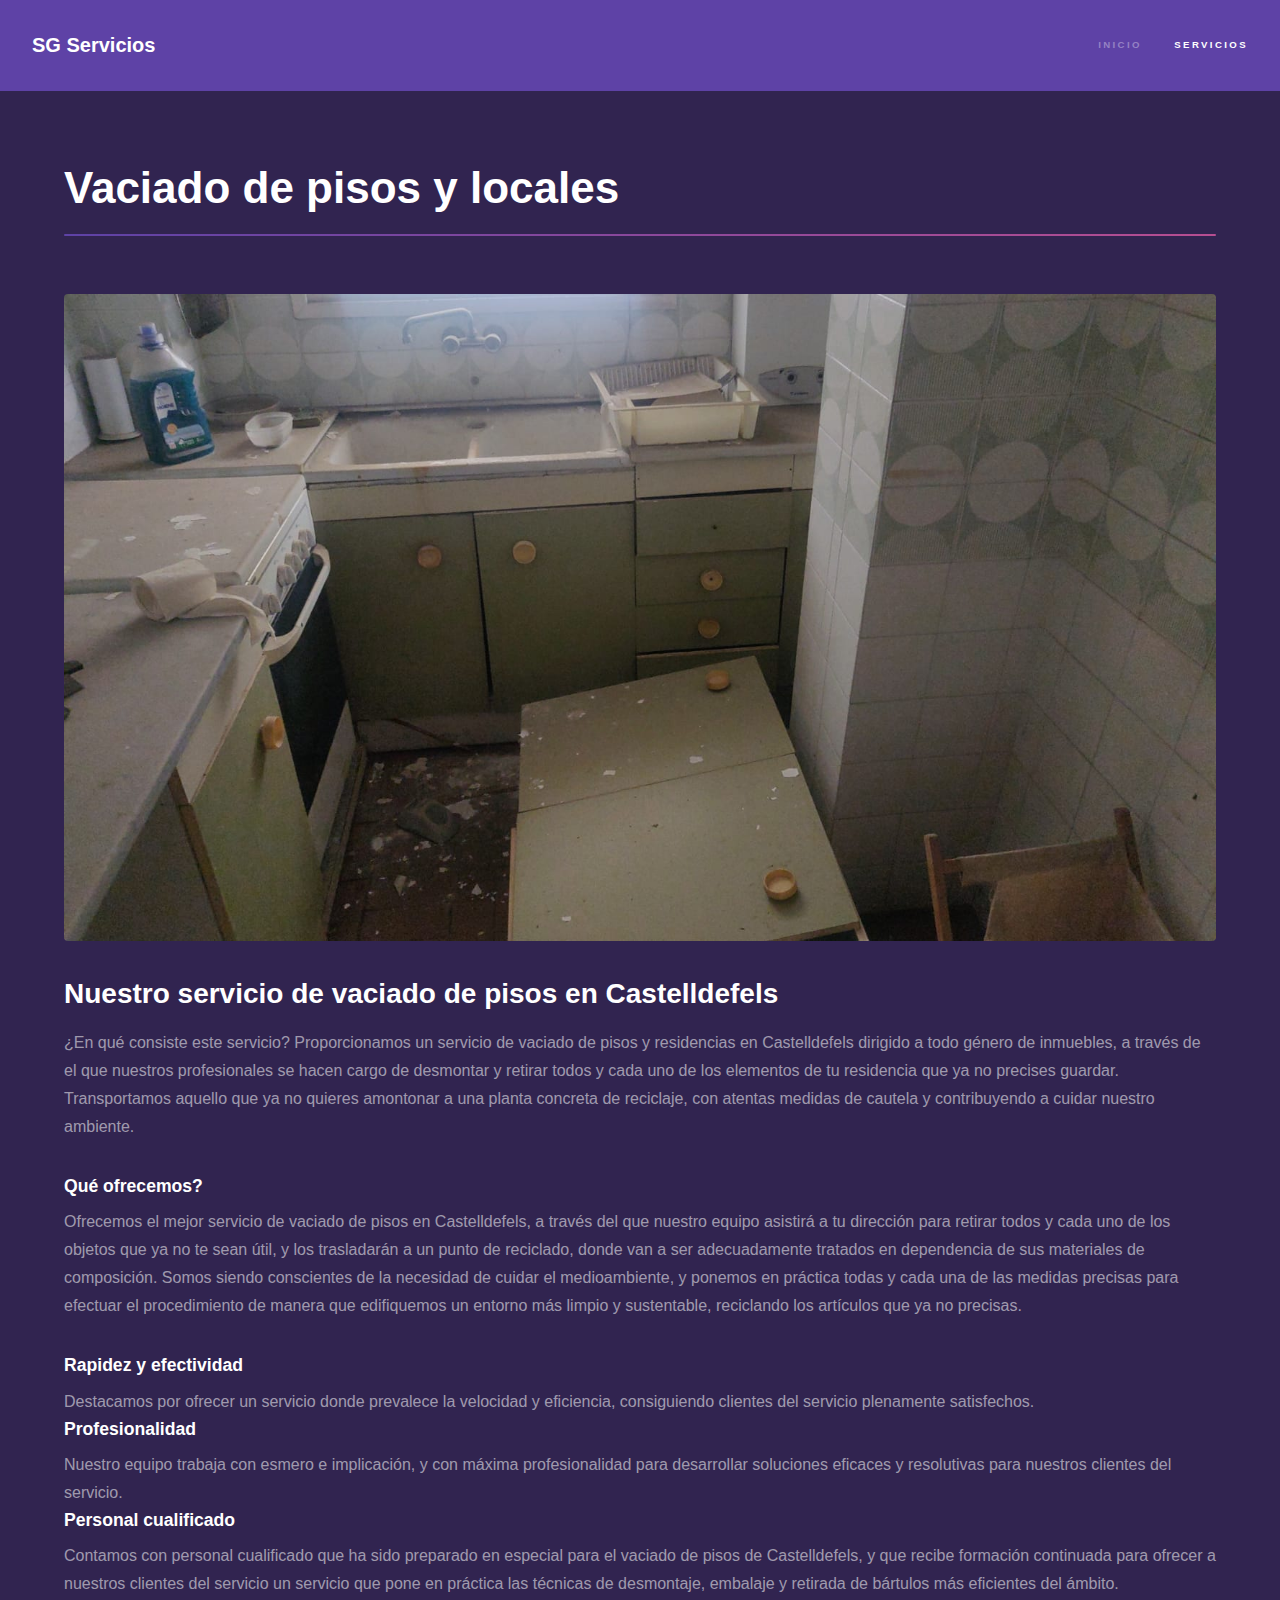
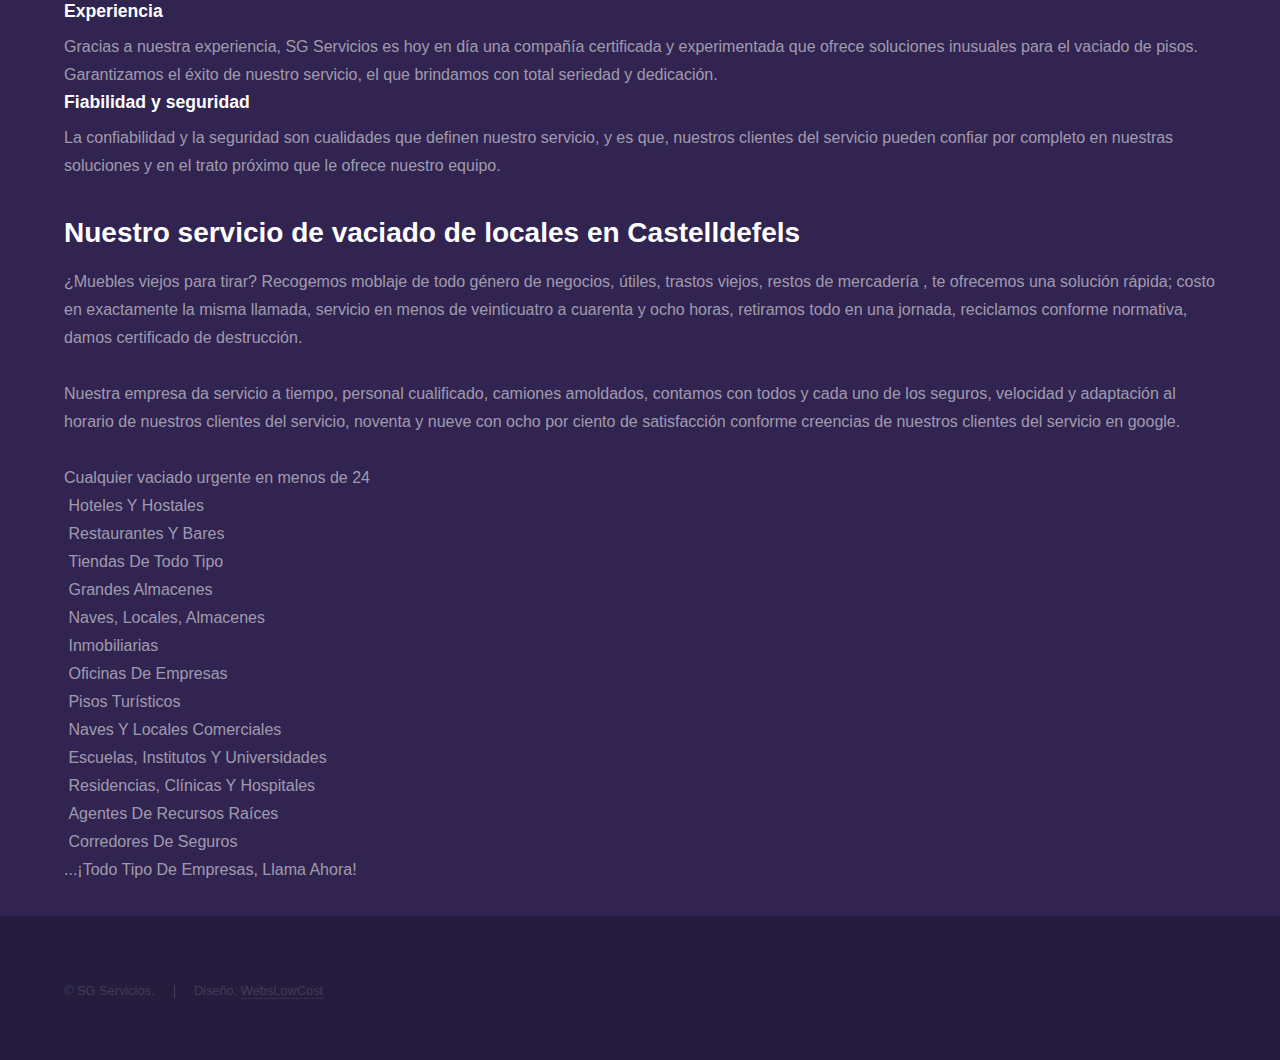
==== generic.html @ effe0a84 "Add files via upload" ====
<!DOCTYPE HTML>
<html>
 <head>
  <title>Empresa de Vaciado de pisos y locales</title>
  <meta charset="utf-8" />
  <meta name="viewport" content="width=device-width, initial-scale=1, user-scalable=no" />
  <link rel="stylesheet" href="assets/css/main.css" />
  <noscript><link rel="stylesheet" href="assets/css/noscript.css" /></noscript>
 </head>
 <body class="is-preload">

  <!-- Header -->
   <header id="header">
    <a href="index.html" class="title">SG Servicios</a>
    <nav>
     <ul>
      <li><a href="index.html">Inicio</a></li>
      <li><a href="generic.html" class="active">Servicios</a></li>
      </ul>
    </nav>
   </header>

  <!-- Wrapper -->
   <div id="wrapper">

    <!-- Main -->
     <section id="main" class="wrapper">
      <div class="inner">
       <h1 class="major">Vaciado de pisos y locales</h1>
       <span class="image fit"><img src="images/pic04.jpg" alt="" /></span>
       <h2 class="major">Nuestro servicio de vaciado de pisos en Castelldefels</h2>
       <p>¿En qué consiste este servicio?
                               Proporcionamos un servicio de vaciado de pisos y residencias en Castelldefels dirigido a todo género de inmuebles, a través de el que nuestros profesionales se hacen cargo de desmontar y retirar todos y cada uno de los elementos de tu residencia que ya no precises guardar.
                               Transportamos aquello que ya no quieres amontonar a una planta concreta de reciclaje, con atentas medidas de cautela y contribuyendo a cuidar nuestro ambiente.</p>
                            <h3 class="major">Qué ofrecemos?</h3>
                            <p>Ofrecemos el mejor servicio de vaciado de pisos en Castelldefels, a través del que nuestro equipo asistirá a tu dirección para retirar todos y cada uno de los objetos que ya no te sean útil, y los trasladarán a un punto de reciclado, donde van a ser adecuadamente tratados en dependencia de sus materiales de composición.
                               Somos siendo conscientes de la necesidad de cuidar el medioambiente, y ponemos en práctica todas y cada una de las medidas precisas para efectuar el procedimiento de manera que edifiquemos un entorno más limpio y sustentable, reciclando los artículos que ya no precisas.</p>
       <h3 class="major">Rapidez y efectividad</h3>
                               Destacamos por ofrecer un servicio donde prevalece la velocidad y eficiencia, consiguiendo clientes del servicio plenamente satisfechos.
                            <h3 class="major">Profesionalidad</h3>
                               Nuestro equipo trabaja con esmero e implicación, y con máxima profesionalidad para desarrollar soluciones eficaces y resolutivas para nuestros clientes del servicio.
                            <h3 class="major">Personal cualificado</h3>
                               Contamos con personal cualificado que ha sido preparado en especial para el vaciado de pisos de Castelldefels, y que recibe formación continuada para ofrecer a nuestros clientes del servicio un servicio que pone en práctica las técnicas de desmontaje, embalaje y retirada de bártulos más eficientes del ámbito.
                            <h3 class="major">Experiencia</h3>
                               Gracias a nuestra experiencia, SG Servicios es hoy en día una compañía certificada y experimentada que ofrece soluciones inusuales para el vaciado de pisos. Garantizamos el éxito de nuestro servicio, el que brindamos con total seriedad y dedicación.
                            <h3 class="major">Fiabilidad y seguridad</h3>
                               La confiabilidad y la seguridad son cualidades que definen nuestro servicio, y es que, nuestros clientes del servicio pueden confiar por completo en nuestras soluciones y en el trato próximo que le ofrece nuestro equipo.</p>
          <h2 class="major">Nuestro servicio de vaciado de locales en Castelldefels</h2>
       <div><span sans="" style="color: 0#41484d\&quot;; font-family: 0Open;"><span 18px="">¿Muebles viejos para tirar? Recogemos moblaje de todo género de negocios, útiles, trastos viejos, restos de mercadería , te ofrecemos una solución rápida; costo en exactamente la misma llamada, servicio en menos de veinticuatro a cuarenta y ocho horas, retiramos todo en una jornada, reciclamos conforme normativa, damos certificado de destrucción.</span></span></div>
<div><span sans="" style="color: 0#41484d\&quot;; font-family: 0Open;"><span 18px=""> </span></span></div>
<div><span sans="" style="color: 0#41484d\&quot;; font-family: 0Open;"><span 18px="">Nuestra empresa da servicio a tiempo, personal cualificado, camiones amoldados, contamos con todos y cada uno de los seguros, velocidad y adaptación al horario de nuestros clientes del servicio, noventa y nueve con ocho por ciento de satisfacción conforme creencias de nuestros clientes del servicio en google.</span></span></div>
<div><span sans="" style="color: 0#41484d\&quot;; font-family: 0Open;"><span 18px=""> </span></span></div>
<div><span sans="" style="color: 0#41484d\&quot;; font-family: 0Open;"><span 18px="">Cualquier vaciado urgente en menos de 24</span></span></div>
<div><span sans="" style="color: 0#41484d\&quot;; font-family: 0Open;"><span 18px=""> Hoteles Y Hostales</span></span></div>
<div><span sans="" style="color: 0#41484d\&quot;; font-family: 0Open;"><span 18px=""> Restaurantes Y Bares</span></span></div>
<div><span sans="" style="color: 0#41484d\&quot;; font-family: 0Open;"><span 18px=""> Tiendas De Todo Tipo</span></span></div>
<div><span sans="" style="color: 0#41484d\&quot;; font-family: 0Open;"><span 18px=""> Grandes Almacenes</span></span></div>
<div><span sans="" style="color: 0#41484d\&quot;; font-family: 0Open;"><span 18px=""> Naves, Locales, Almacenes</span></span></div>
<div><span sans="" style="color: 0#41484d\&quot;; font-family: 0Open;"><span 18px=""> Inmobiliarias</span></span></div>
<div><span sans="" style="color: 0#41484d\&quot;; font-family: 0Open;"><span 18px=""> Oficinas De Empresas</span></span></div>
<div><span sans="" style="color: 0#41484d\&quot;; font-family: 0Open;"><span 18px=""> Pisos Turísticos</span></span></div>
<div><span sans="" style="color: 0#41484d\&quot;; font-family: 0Open;"><span 18px=""> Naves Y Locales Comerciales</span></span></div>
<div><span sans="" style="color: 0#41484d\&quot;; font-family: 0Open;"><span 18px=""> Escuelas, Institutos Y Universidades</span></span></div>
<div><span sans="" style="color: 0#41484d\&quot;; font-family: 0Open;"><span 18px=""> Residencias, Clínicas Y Hospitales</span></span></div>
<div><span sans="" style="color: 0#41484d\&quot;; font-family: 0Open;"><span 18px=""> Agentes De Recursos Raíces</span></span></div>
<div><span sans="" style="color: 0#41484d\&quot;; font-family: 0Open;"><span 18px=""> Corredores De Seguros</span></span></div>
<div><span sans="" style="color: 0#41484d\&quot;; font-family: 0Open;"><span 18px="">...¡Todo Tipo De Empresas, Llama Ahora!</span></span></div>
      </div>
     </section>

   </div>

  <!-- Footer -->
   <footer id="footer" class="wrapper alt">
    <div class="inner">
     <ul class="menu">
      <li>&copy; SG Servicios.</li><li>Diseño: <a href="https://www.webslowcost.pro">WebsLowCost</a></li>
     </ul>
    </div>
   </footer>

  <!-- Scripts -->
   <script src="assets/js/jquery.min.js"></script>
   <script src="assets/js/jquery.scrollex.min.js"></script>
   <script src="assets/js/jquery.scrolly.min.js"></script>
   <script src="assets/js/browser.min.js"></script>
   <script src="assets/js/breakpoints.min.js"></script>
   <script src="assets/js/util.js"></script>
   <script src="assets/js/main.js"></script>

 </body>
</html>
---- assets/css/main.css ----
@import url(fontawesome-all.min.css);

/*
	Hyperspace by HTML5 UP
	html5up.net | @ajlkn
	Free for personal and commercial use under the CCA 3.0 license (html5up.net/license)
*/

html, body, div, span, applet, object,
iframe, h1, h2, h3, h4, h5, h6, p, blockquote,
pre, a, abbr, acronym, address, big, cite,
code, del, dfn, em, img, ins, kbd, q, s, samp,
small, strike, strong, sub, sup, tt, var, b,
u, i, center, dl, dt, dd, ol, ul, li, fieldset,
form, label, legend, table, caption, tbody,
tfoot, thead, tr, th, td, article, aside,
canvas, details, embed, figure, figcaption,
footer, header, hgroup, menu, nav, output, ruby,
section, summary, time, mark, audio, video {
	margin: 0;
	padding: 0;
	border: 0;
	font-size: 100%;
	font: inherit;
	vertical-align: baseline;}

article, aside, details, figcaption, figure,
footer, header, hgroup, menu, nav, section {
	display: block;}

body {
	line-height: 1;
}

ol, ul {
	list-style: none;
}

blockquote, q {
	quotes: none;
}

	blockquote:before, blockquote:after, q:before, q:after {
		content: '';
		content: none;
	}

table {
	border-collapse: collapse;
	border-spacing: 0;
}

body {
	-webkit-text-size-adjust: none;
}

mark {
	background-color: transparent;
	color: inherit;
}

input::-moz-focus-inner {
	border: 0;
	padding: 0;
}

input, select, textarea {
	-moz-appearance: none;
	-webkit-appearance: none;
	-ms-appearance: none;
	appearance: none;
}

/* Basic */

	@-ms-viewport {
		width: device-width;
	}

	body {
		-ms-overflow-style: scrollbar;
	}

	@media screen and (max-width: 480px) {

		html, body {
			min-width: 320px;
		}

	}

	html {
		box-sizing: border-box;
	}

	*, *:before, *:after {
		box-sizing: inherit;
	}

	body {
		background: #312450;
	}

		body.is-preload *, body.is-preload *:before, body.is-preload *:after {
			-moz-animation: none !important;
			-webkit-animation: none !important;
			-ms-animation: none !important;
			animation: none !important;
			-moz-transition: none !important;
			-webkit-transition: none !important;
			-ms-transition: none !important;
			transition: none !important;
		}

/* Type */

	body, input, select, textarea {
		color: rgba(255, 255, 255, 0.55);
		font-family: Arial, Helvetica, sans-serif;
		font-size: 16.5pt;
		font-weight: normal;
		line-height: 1.75;
	}

		@media screen and (max-width: 1680px) {

			body, input, select, textarea {
				font-size: 13pt;
			}

		}

		@media screen and (max-width: 1280px) {

			body, input, select, textarea {
				font-size: 12pt;
			}

		}

		@media screen and (max-width: 360px) {

			body, input, select, textarea {
				font-size: 11pt;
			}

		}

	a {
		-moz-transition: color 0.2s ease, border-bottom-color 0.2s ease;
		-webkit-transition: color 0.2s ease, border-bottom-color 0.2s ease;
		-ms-transition: color 0.2s ease, border-bottom-color 0.2s ease;
		transition: color 0.2s ease, border-bottom-color 0.2s ease;
		border-bottom: dotted 1px rgba(255, 255, 255, 0.35);
		color: inherit;
		text-decoration: none;
	}

		a:hover {
			border-bottom-color: transparent;
			color: #ffffff;
		}

	strong, b {
		color: #ffffff;
		font-weight: bold;
	}

	em, i {
		font-style: italic;
	}

	p {
		margin: 0 0 2em 0;
	}

	h1, h2, h3, h4, h5, h6 {
		color: #ffffff;
		font-weight: bold;
		line-height: 1.5;
		margin: 0 0 0.5em 0;
	}

		h1 a, h2 a, h3 a, h4 a, h5 a, h6 a {
			color: inherit;
			text-decoration: none;
		}

	h1 {
		font-size: 2.75em;
	}

		h1.major {
			margin: 0 0 1.3em 0;
			position: relative;
			padding-bottom: 0.35em;
		}

			h1.major:after {
				background-image: -moz-linear-gradient(to right, #5e42a6, #b74e91);
				background-image: -webkit-linear-gradient(to right, #5e42a6, #b74e91);
				background-image: -ms-linear-gradient(to right, #5e42a6, #b74e91);
				background-image: linear-gradient(to right, #5e42a6, #b74e91);
				-moz-transition: max-width 0.2s ease;
				-webkit-transition: max-width 0.2s ease;
				-ms-transition: max-width 0.2s ease;
				transition: max-width 0.2s ease;
				border-radius: 0.2em;
				bottom: 0;
				content: '';
				height: 0.05em;
				position: absolute;
				right: 0;
				width: 100%;
			}

	h2 {
		font-size: 1.75em;
	}

	h3 {
		font-size: 1.1em;
	}

	h4 {
		font-size: 1em;
	}

	h5 {
		font-size: 0.8em;
	}

	h6 {
		font-size: 0.6em;
	}

	@media screen and (max-width: 736px) {

		h1 {
			font-size: 2em;
		}

		h2 {
			font-size: 1.25em;
		}

		h3 {
			font-size: 1em;
		}

		h4 {
			font-size: 0.8em;
		}

		h5 {
			font-size: 0.6em;
		}

		h6 {
			font-size: 0.6em;
		}

	}

	sub {
		font-size: 0.8em;
		position: relative;
		top: 0.5em;
	}

	sup {
		font-size: 0.8em;
		position: relative;
		top: -0.5em;
	}

	blockquote {
		border-left: solid 4px rgba(255, 255, 255, 0.15);
		font-style: italic;
		margin: 0 0 2em 0;
		padding: 0.5em 0 0.5em 2em;
	}

	code {
		background: rgba(255, 255, 255, 0.05);
		border-radius: 0.25em;
		border: solid 1px rgba(255, 255, 255, 0.15);
		font-family: "Courier New", monospace;
		font-size: 0.9em;
		margin: 0 0.25em;
		padding: 0.25em 0.65em;
	}

	pre {
		-webkit-overflow-scrolling: touch;
		font-family: "Courier New", monospace;
		font-size: 0.9em;
		margin: 0 0 2em 0;
	}

		pre code {
			display: block;
			line-height: 1.75em;
			padding: 1em 1.5em;
			overflow-x: auto;
		}

	hr {
		border: 0;
		border-bottom: solid 1px rgba(255, 255, 255, 0.15);
		margin: 2em 0;
	}

		hr.major {
			margin: 3em 0;
		}

	.align-left {
		text-align: left;
	}

	.align-center {
		text-align: center;
	}

	.align-right {
		text-align: right;
	}

/* Row */

	.row {
		display: flex;
		flex-wrap: wrap;
		box-sizing: border-box;
		align-items: stretch;
	}

		.row > * {
			box-sizing: border-box;
		}

		.row.gtr-uniform > * > :last-child {
			margin-bottom: 0;
		}

		.row.aln-left {
			justify-content: flex-start;
		}

		.row.aln-center {
			justify-content: center;
		}

		.row.aln-right {
			justify-content: flex-end;
		}

		.row.aln-top {
			align-items: flex-start;
		}

		.row.aln-middle {
			align-items: center;
		}

		.row.aln-bottom {
			align-items: flex-end;
		}

		.row > .imp {
			order: -1;
		}

		.row > .col-1 {
			width: 8.33333%;
		}

		.row > .off-1 {
			margin-left: 8.33333%;
		}

		.row > .col-2 {
			width: 16.66667%;
		}

		.row > .off-2 {
			margin-left: 16.66667%;
		}

		.row > .col-3 {
			width: 25%;
		}

		.row > .off-3 {
			margin-left: 25%;
		}

		.row > .col-4 {
			width: 33.33333%;
		}

		.row > .off-4 {
			margin-left: 33.33333%;
		}

		.row > .col-5 {
			width: 41.66667%;
		}

		.row > .off-5 {
			margin-left: 41.66667%;
		}

		.row > .col-6 {
			width: 50%;
		}

		.row > .off-6 {
			margin-left: 50%;
		}

		.row > .col-7 {
			width: 58.33333%;
		}

		.row > .off-7 {
			margin-left: 58.33333%;
		}

		.row > .col-8 {
			width: 66.66667%;
		}

		.row > .off-8 {
			margin-left: 66.66667%;
		}

		.row > .col-9 {
			width: 75%;
		}

		.row > .off-9 {
			margin-left: 75%;
		}

		.row > .col-10 {
			width: 83.33333%;
		}

		.row > .off-10 {
			margin-left: 83.33333%;
		}

		.row > .col-11 {
			width: 91.66667%;
		}

		.row > .off-11 {
			margin-left: 91.66667%;
		}

		.row > .col-12 {
			width: 100%;
		}

		.row > .off-12 {
			margin-left: 100%;
		}

		.row.gtr-0 {
			margin-top: 0;
			margin-left: 0em;
		}

			.row.gtr-0 > * {
				padding: 0 0 0 0em;
			}

			.row.gtr-0.gtr-uniform {
				margin-top: 0em;
			}

				.row.gtr-0.gtr-uniform > * {
					padding-top: 0em;
				}

		.row.gtr-25 {
			margin-top: 0;
			margin-left: -0.375em;
		}

			.row.gtr-25 > * {
				padding: 0 0 0 0.375em;
			}

			.row.gtr-25.gtr-uniform {
				margin-top: -0.375em;
			}

				.row.gtr-25.gtr-uniform > * {
					padding-top: 0.375em;
				}

		.row.gtr-50 {
			margin-top: 0;
			margin-left: -0.75em;
		}

			.row.gtr-50 > * {
				padding: 0 0 0 0.75em;
			}

			.row.gtr-50.gtr-uniform {
				margin-top: -0.75em;
			}

				.row.gtr-50.gtr-uniform > * {
					padding-top: 0.75em;
				}

		.row {
			margin-top: 0;
			margin-left: -1.5em;
		}

			.row > * {
				padding: 0 0 0 1.5em;
			}

			.row.gtr-uniform {
				margin-top: -1.5em;
			}

				.row.gtr-uniform > * {
					padding-top: 1.5em;
				}

		.row.gtr-150 {
			margin-top: 0;
			margin-left: -2.25em;
		}

			.row.gtr-150 > * {
				padding: 0 0 0 2.25em;
			}

			.row.gtr-150.gtr-uniform {
				margin-top: -2.25em;
			}

				.row.gtr-150.gtr-uniform > * {
					padding-top: 2.25em;
				}

		.row.gtr-200 {
			margin-top: 0;
			margin-left: -3em;
		}

			.row.gtr-200 > * {
				padding: 0 0 0 3em;
			}

			.row.gtr-200.gtr-uniform {
				margin-top: -3em;
			}

				.row.gtr-200.gtr-uniform > * {
					padding-top: 3em;
				}

		@media screen and (max-width: 1680px) {

			.row {
				display: flex;
				flex-wrap: wrap;
				box-sizing: border-box;
				align-items: stretch;
			}

				.row > * {
					box-sizing: border-box;
				}

				.row.gtr-uniform > * > :last-child {
					margin-bottom: 0;
				}

				.row.aln-left {
					justify-content: flex-start;
				}

				.row.aln-center {
					justify-content: center;
				}

				.row.aln-right {
					justify-content: flex-end;
				}

				.row.aln-top {
					align-items: flex-start;
				}

				.row.aln-middle {
					align-items: center;
				}

				.row.aln-bottom {
					align-items: flex-end;
				}

				.row > .imp-xlarge {
					order: -1;
				}

				.row > .col-1-xlarge {
					width: 8.33333%;
				}

				.row > .off-1-xlarge {
					margin-left: 8.33333%;
				}

				.row > .col-2-xlarge {
					width: 16.66667%;
				}

				.row > .off-2-xlarge {
					margin-left: 16.66667%;
				}

				.row > .col-3-xlarge {
					width: 25%;
				}

				.row > .off-3-xlarge {
					margin-left: 25%;
				}

				.row > .col-4-xlarge {
					width: 33.33333%;
				}

				.row > .off-4-xlarge {
					margin-left: 33.33333%;
				}

				.row > .col-5-xlarge {
					width: 41.66667%;
				}

				.row > .off-5-xlarge {
					margin-left: 41.66667%;
				}

				.row > .col-6-xlarge {
					width: 50%;
				}

				.row > .off-6-xlarge {
					margin-left: 50%;
				}

				.row > .col-7-xlarge {
					width: 58.33333%;
				}

				.row > .off-7-xlarge {
					margin-left: 58.33333%;
				}

				.row > .col-8-xlarge {
					width: 66.66667%;
				}

				.row > .off-8-xlarge {
					margin-left: 66.66667%;
				}

				.row > .col-9-xlarge {
					width: 75%;
				}

				.row > .off-9-xlarge {
					margin-left: 75%;
				}

				.row > .col-10-xlarge {
					width: 83.33333%;
				}

				.row > .off-10-xlarge {
					margin-left: 83.33333%;
				}

				.row > .col-11-xlarge {
					width: 91.66667%;
				}

				.row > .off-11-xlarge {
					margin-left: 91.66667%;
				}

				.row > .col-12-xlarge {
					width: 100%;
				}

				.row > .off-12-xlarge {
					margin-left: 100%;
				}

				.row.gtr-0 {
					margin-top: 0;
					margin-left: 0em;
				}

					.row.gtr-0 > * {
						padding: 0 0 0 0em;
					}

					.row.gtr-0.gtr-uniform {
						margin-top: 0em;
					}

						.row.gtr-0.gtr-uniform > * {
							padding-top: 0em;
						}

				.row.gtr-25 {
					margin-top: 0;
					margin-left: -0.375em;
				}

					.row.gtr-25 > * {
						padding: 0 0 0 0.375em;
					}

					.row.gtr-25.gtr-uniform {
						margin-top: -0.375em;
					}

						.row.gtr-25.gtr-uniform > * {
							padding-top: 0.375em;
						}

				.row.gtr-50 {
					margin-top: 0;
					margin-left: -0.75em;
				}

					.row.gtr-50 > * {
						padding: 0 0 0 0.75em;
					}

					.row.gtr-50.gtr-uniform {
						margin-top: -0.75em;
					}

						.row.gtr-50.gtr-uniform > * {
							padding-top: 0.75em;
						}

				.row {
					margin-top: 0;
					margin-left: -1.5em;
				}

					.row > * {
						padding: 0 0 0 1.5em;
					}

					.row.gtr-uniform {
						margin-top: -1.5em;
					}

						.row.gtr-uniform > * {
							padding-top: 1.5em;
						}

				.row.gtr-150 {
					margin-top: 0;
					margin-left: -2.25em;
				}

					.row.gtr-150 > * {
						padding: 0 0 0 2.25em;
					}

					.row.gtr-150.gtr-uniform {
						margin-top: -2.25em;
					}

						.row.gtr-150.gtr-uniform > * {
							padding-top: 2.25em;
						}

				.row.gtr-200 {
					margin-top: 0;
					margin-left: -3em;
				}

					.row.gtr-200 > * {
						padding: 0 0 0 3em;
					}

					.row.gtr-200.gtr-uniform {
						margin-top: -3em;
					}

						.row.gtr-200.gtr-uniform > * {
							padding-top: 3em;
						}

		}

		@media screen and (max-width: 1280px) {

			.row {
				display: flex;
				flex-wrap: wrap;
				box-sizing: border-box;
				align-items: stretch;
			}

				.row > * {
					box-sizing: border-box;
				}

				.row.gtr-uniform > * > :last-child {
					margin-bottom: 0;
				}

				.row.aln-left {
					justify-content: flex-start;
				}

				.row.aln-center {
					justify-content: center;
				}

				.row.aln-right {
					justify-content: flex-end;
				}

				.row.aln-top {
					align-items: flex-start;
				}

				.row.aln-middle {
					align-items: center;
				}

				.row.aln-bottom {
					align-items: flex-end;
				}

				.row > .imp-large {
					order: -1;
				}

				.row > .col-1-large {
					width: 8.33333%;
				}

				.row > .off-1-large {
					margin-left: 8.33333%;
				}

				.row > .col-2-large {
					width: 16.66667%;
				}

				.row > .off-2-large {
					margin-left: 16.66667%;
				}

				.row > .col-3-large {
					width: 25%;
				}

				.row > .off-3-large {
					margin-left: 25%;
				}

				.row > .col-4-large {
					width: 33.33333%;
				}

				.row > .off-4-large {
					margin-left: 33.33333%;
				}

				.row > .col-5-large {
					width: 41.66667%;
				}

				.row > .off-5-large {
					margin-left: 41.66667%;
				}

				.row > .col-6-large {
					width: 50%;
				}

				.row > .off-6-large {
					margin-left: 50%;
				}

				.row > .col-7-large {
					width: 58.33333%;
				}

				.row > .off-7-large {
					margin-left: 58.33333%;
				}

				.row > .col-8-large {
					width: 66.66667%;
				}

				.row > .off-8-large {
					margin-left: 66.66667%;
				}

				.row > .col-9-large {
					width: 75%;
				}

				.row > .off-9-large {
					margin-left: 75%;
				}

				.row > .col-10-large {
					width: 83.33333%;
				}

				.row > .off-10-large {
					margin-left: 83.33333%;
				}

				.row > .col-11-large {
					width: 91.66667%;
				}

				.row > .off-11-large {
					margin-left: 91.66667%;
				}

				.row > .col-12-large {
					width: 100%;
				}

				.row > .off-12-large {
					margin-left: 100%;
				}

				.row.gtr-0 {
					margin-top: 0;
					margin-left: 0em;
				}

					.row.gtr-0 > * {
						padding: 0 0 0 0em;
					}

					.row.gtr-0.gtr-uniform {
						margin-top: 0em;
					}

						.row.gtr-0.gtr-uniform > * {
							padding-top: 0em;
						}

				.row.gtr-25 {
					margin-top: 0;
					margin-left: -0.375em;
				}

					.row.gtr-25 > * {
						padding: 0 0 0 0.375em;
					}

					.row.gtr-25.gtr-uniform {
						margin-top: -0.375em;
					}

						.row.gtr-25.gtr-uniform > * {
							padding-top: 0.375em;
						}

				.row.gtr-50 {
					margin-top: 0;
					margin-left: -0.75em;
				}

					.row.gtr-50 > * {
						padding: 0 0 0 0.75em;
					}

					.row.gtr-50.gtr-uniform {
						margin-top: -0.75em;
					}

						.row.gtr-50.gtr-uniform > * {
							padding-top: 0.75em;
						}

				.row {
					margin-top: 0;
					margin-left: -1.5em;
				}

					.row > * {
						padding: 0 0 0 1.5em;
					}

					.row.gtr-uniform {
						margin-top: -1.5em;
					}

						.row.gtr-uniform > * {
							padding-top: 1.5em;
						}

				.row.gtr-150 {
					margin-top: 0;
					margin-left: -2.25em;
				}

					.row.gtr-150 > * {
						padding: 0 0 0 2.25em;
					}

					.row.gtr-150.gtr-uniform {
						margin-top: -2.25em;
					}

						.row.gtr-150.gtr-uniform > * {
							padding-top: 2.25em;
						}

				.row.gtr-200 {
					margin-top: 0;
					margin-left: -3em;
				}

					.row.gtr-200 > * {
						padding: 0 0 0 3em;
					}

					.row.gtr-200.gtr-uniform {
						margin-top: -3em;
					}

						.row.gtr-200.gtr-uniform > * {
							padding-top: 3em;
						}

		}

		@media screen and (max-width: 980px) {

			.row {
				display: flex;
				flex-wrap: wrap;
				box-sizing: border-box;
				align-items: stretch;
			}

				.row > * {
					box-sizing: border-box;
				}

				.row.gtr-uniform > * > :last-child {
					margin-bottom: 0;
				}

				.row.aln-left {
					justify-content: flex-start;
				}

				.row.aln-center {
					justify-content: center;
				}

				.row.aln-right {
					justify-content: flex-end;
				}

				.row.aln-top {
					align-items: flex-start;
				}

				.row.aln-middle {
					align-items: center;
				}

				.row.aln-bottom {
					align-items: flex-end;
				}

				.row > .imp-medium {
					order: -1;
				}

				.row > .col-1-medium {
					width: 8.33333%;
				}

				.row > .off-1-medium {
					margin-left: 8.33333%;
				}

				.row > .col-2-medium {
					width: 16.66667%;
				}

				.row > .off-2-medium {
					margin-left: 16.66667%;
				}

				.row > .col-3-medium {
					width: 25%;
				}

				.row > .off-3-medium {
					margin-left: 25%;
				}

				.row > .col-4-medium {
					width: 33.33333%;
				}

				.row > .off-4-medium {
					margin-left: 33.33333%;
				}

				.row > .col-5-medium {
					width: 41.66667%;
				}

				.row > .off-5-medium {
					margin-left: 41.66667%;
				}

				.row > .col-6-medium {
					width: 50%;
				}

				.row > .off-6-medium {
					margin-left: 50%;
				}

				.row > .col-7-medium {
					width: 58.33333%;
				}

				.row > .off-7-medium {
					margin-left: 58.33333%;
				}

				.row > .col-8-medium {
					width: 66.66667%;
				}

				.row > .off-8-medium {
					margin-left: 66.66667%;
				}

				.row > .col-9-medium {
					width: 75%;
				}

				.row > .off-9-medium {
					margin-left: 75%;
				}

				.row > .col-10-medium {
					width: 83.33333%;
				}

				.row > .off-10-medium {
					margin-left: 83.33333%;
				}

				.row > .col-11-medium {
					width: 91.66667%;
				}

				.row > .off-11-medium {
					margin-left: 91.66667%;
				}

				.row > .col-12-medium {
					width: 100%;
				}

				.row > .off-12-medium {
					margin-left: 100%;
				}

				.row.gtr-0 {
					margin-top: 0;
					margin-left: 0em;
				}

					.row.gtr-0 > * {
						padding: 0 0 0 0em;
					}

					.row.gtr-0.gtr-uniform {
						margin-top: 0em;
					}

						.row.gtr-0.gtr-uniform > * {
							padding-top: 0em;
						}

				.row.gtr-25 {
					margin-top: 0;
					margin-left: -0.375em;
				}

					.row.gtr-25 > * {
						padding: 0 0 0 0.375em;
					}

					.row.gtr-25.gtr-uniform {
						margin-top: -0.375em;
					}

						.row.gtr-25.gtr-uniform > * {
							padding-top: 0.375em;
						}

				.row.gtr-50 {
					margin-top: 0;
					margin-left: -0.75em;
				}

					.row.gtr-50 > * {
						padding: 0 0 0 0.75em;
					}

					.row.gtr-50.gtr-uniform {
						margin-top: -0.75em;
					}

						.row.gtr-50.gtr-uniform > * {
							padding-top: 0.75em;
						}

				.row {
					margin-top: 0;
					margin-left: -1.5em;
				}

					.row > * {
						padding: 0 0 0 1.5em;
					}

					.row.gtr-uniform {
						margin-top: -1.5em;
					}

						.row.gtr-uniform > * {
							padding-top: 1.5em;
						}

				.row.gtr-150 {
					margin-top: 0;
					margin-left: -2.25em;
				}

					.row.gtr-150 > * {
						padding: 0 0 0 2.25em;
					}

					.row.gtr-150.gtr-uniform {
						margin-top: -2.25em;
					}

						.row.gtr-150.gtr-uniform > * {
							padding-top: 2.25em;
						}

				.row.gtr-200 {
					margin-top: 0;
					margin-left: -3em;
				}

					.row.gtr-200 > * {
						padding: 0 0 0 3em;
					}

					.row.gtr-200.gtr-uniform {
						margin-top: -3em;
					}

						.row.gtr-200.gtr-uniform > * {
							padding-top: 3em;
						}

		}

		@media screen and (max-width: 736px) {

			.row {
				display: flex;
				flex-wrap: wrap;
				box-sizing: border-box;
				align-items: stretch;
			}

				.row > * {
					box-sizing: border-box;
				}

				.row.gtr-uniform > * > :last-child {
					margin-bottom: 0;
				}

				.row.aln-left {
					justify-content: flex-start;
				}

				.row.aln-center {
					justify-content: center;
				}

				.row.aln-right {
					justify-content: flex-end;
				}

				.row.aln-top {
					align-items: flex-start;
				}

				.row.aln-middle {
					align-items: center;
				}

				.row.aln-bottom {
					align-items: flex-end;
				}

				.row > .imp-small {
					order: -1;
				}

				.row > .col-1-small {
					width: 8.33333%;
				}

				.row > .off-1-small {
					margin-left: 8.33333%;
				}

				.row > .col-2-small {
					width: 16.66667%;
				}

				.row > .off-2-small {
					margin-left: 16.66667%;
				}

				.row > .col-3-small {
					width: 25%;
				}

				.row > .off-3-small {
					margin-left: 25%;
				}

				.row > .col-4-small {
					width: 33.33333%;
				}

				.row > .off-4-small {
					margin-left: 33.33333%;
				}

				.row > .col-5-small {
					width: 41.66667%;
				}

				.row > .off-5-small {
					margin-left: 41.66667%;
				}

				.row > .col-6-small {
					width: 50%;
				}

				.row > .off-6-small {
					margin-left: 50%;
				}

				.row > .col-7-small {
					width: 58.33333%;
				}

				.row > .off-7-small {
					margin-left: 58.33333%;
				}

				.row > .col-8-small {
					width: 66.66667%;
				}

				.row > .off-8-small {
					margin-left: 66.66667%;
				}

				.row > .col-9-small {
					width: 75%;
				}

				.row > .off-9-small {
					margin-left: 75%;
				}

				.row > .col-10-small {
					width: 83.33333%;
				}

				.row > .off-10-small {
					margin-left: 83.33333%;
				}

				.row > .col-11-small {
					width: 91.66667%;
				}

				.row > .off-11-small {
					margin-left: 91.66667%;
				}

				.row > .col-12-small {
					width: 100%;
				}

				.row > .off-12-small {
					margin-left: 100%;
				}

				.row.gtr-0 {
					margin-top: 0;
					margin-left: 0em;
				}

					.row.gtr-0 > * {
						padding: 0 0 0 0em;
					}

					.row.gtr-0.gtr-uniform {
						margin-top: 0em;
					}

						.row.gtr-0.gtr-uniform > * {
							padding-top: 0em;
						}

				.row.gtr-25 {
					margin-top: 0;
					margin-left: -0.375em;
				}

					.row.gtr-25 > * {
						padding: 0 0 0 0.375em;
					}

					.row.gtr-25.gtr-uniform {
						margin-top: -0.375em;
					}

						.row.gtr-25.gtr-uniform > * {
							padding-top: 0.375em;
						}

				.row.gtr-50 {
					margin-top: 0;
					margin-left: -0.75em;
				}

					.row.gtr-50 > * {
						padding: 0 0 0 0.75em;
					}

					.row.gtr-50.gtr-uniform {
						margin-top: -0.75em;
					}

						.row.gtr-50.gtr-uniform > * {
							padding-top: 0.75em;
						}

				.row {
					margin-top: 0;
					margin-left: -1.5em;
				}

					.row > * {
						padding: 0 0 0 1.5em;
					}

					.row.gtr-uniform {
						margin-top: -1.5em;
					}

						.row.gtr-uniform > * {
							padding-top: 1.5em;
						}

				.row.gtr-150 {
					margin-top: 0;
					margin-left: -2.25em;
				}

					.row.gtr-150 > * {
						padding: 0 0 0 2.25em;
					}

					.row.gtr-150.gtr-uniform {
						margin-top: -2.25em;
					}

						.row.gtr-150.gtr-uniform > * {
							padding-top: 2.25em;
						}

				.row.gtr-200 {
					margin-top: 0;
					margin-left: -3em;
				}

					.row.gtr-200 > * {
						padding: 0 0 0 3em;
					}

					.row.gtr-200.gtr-uniform {
						margin-top: -3em;
					}

						.row.gtr-200.gtr-uniform > * {
							padding-top: 3em;
						}

		}

		@media screen and (max-width: 480px) {

			.row {
				display: flex;
				flex-wrap: wrap;
				box-sizing: border-box;
				align-items: stretch;
			}

				.row > * {
					box-sizing: border-box;
				}

				.row.gtr-uniform > * > :last-child {
					margin-bottom: 0;
				}

				.row.aln-left {
					justify-content: flex-start;
				}

				.row.aln-center {
					justify-content: center;
				}

				.row.aln-right {
					justify-content: flex-end;
				}

				.row.aln-top {
					align-items: flex-start;
				}

				.row.aln-middle {
					align-items: center;
				}

				.row.aln-bottom {
					align-items: flex-end;
				}

				.row > .imp-xsmall {
					order: -1;
				}

				.row > .col-1-xsmall {
					width: 8.33333%;
				}

				.row > .off-1-xsmall {
					margin-left: 8.33333%;
				}

				.row > .col-2-xsmall {
					width: 16.66667%;
				}

				.row > .off-2-xsmall {
					margin-left: 16.66667%;
				}

				.row > .col-3-xsmall {
					width: 25%;
				}

				.row > .off-3-xsmall {
					margin-left: 25%;
				}

				.row > .col-4-xsmall {
					width: 33.33333%;
				}

				.row > .off-4-xsmall {
					margin-left: 33.33333%;
				}

				.row > .col-5-xsmall {
					width: 41.66667%;
				}

				.row > .off-5-xsmall {
					margin-left: 41.66667%;
				}

				.row > .col-6-xsmall {
					width: 50%;
				}

				.row > .off-6-xsmall {
					margin-left: 50%;
				}

				.row > .col-7-xsmall {
					width: 58.33333%;
				}

				.row > .off-7-xsmall {
					margin-left: 58.33333%;
				}

				.row > .col-8-xsmall {
					width: 66.66667%;
				}

				.row > .off-8-xsmall {
					margin-left: 66.66667%;
				}

				.row > .col-9-xsmall {
					width: 75%;
				}

				.row > .off-9-xsmall {
					margin-left: 75%;
				}

				.row > .col-10-xsmall {
					width: 83.33333%;
				}

				.row > .off-10-xsmall {
					margin-left: 83.33333%;
				}

				.row > .col-11-xsmall {
					width: 91.66667%;
				}

				.row > .off-11-xsmall {
					margin-left: 91.66667%;
				}

				.row > .col-12-xsmall {
					width: 100%;
				}

				.row > .off-12-xsmall {
					margin-left: 100%;
				}

				.row.gtr-0 {
					margin-top: 0;
					margin-left: 0em;
				}

					.row.gtr-0 > * {
						padding: 0 0 0 0em;
					}

					.row.gtr-0.gtr-uniform {
						margin-top: 0em;
					}

						.row.gtr-0.gtr-uniform > * {
							padding-top: 0em;
						}

				.row.gtr-25 {
					margin-top: 0;
					margin-left: -0.375em;
				}

					.row.gtr-25 > * {
						padding: 0 0 0 0.375em;
					}

					.row.gtr-25.gtr-uniform {
						margin-top: -0.375em;
					}

						.row.gtr-25.gtr-uniform > * {
							padding-top: 0.375em;
						}

				.row.gtr-50 {
					margin-top: 0;
					margin-left: -0.75em;
				}

					.row.gtr-50 > * {
						padding: 0 0 0 0.75em;
					}

					.row.gtr-50.gtr-uniform {
						margin-top: -0.75em;
					}

						.row.gtr-50.gtr-uniform > * {
							padding-top: 0.75em;
						}

				.row {
					margin-top: 0;
					margin-left: -1.5em;
				}

					.row > * {
						padding: 0 0 0 1.5em;
					}

					.row.gtr-uniform {
						margin-top: -1.5em;
					}

						.row.gtr-uniform > * {
							padding-top: 1.5em;
						}

				.row.gtr-150 {
					margin-top: 0;
					margin-left: -2.25em;
				}

					.row.gtr-150 > * {
						padding: 0 0 0 2.25em;
					}

					.row.gtr-150.gtr-uniform {
						margin-top: -2.25em;
					}

						.row.gtr-150.gtr-uniform > * {
							padding-top: 2.25em;
						}

				.row.gtr-200 {
					margin-top: 0;
					margin-left: -3em;
				}

					.row.gtr-200 > * {
						padding: 0 0 0 3em;
					}

					.row.gtr-200.gtr-uniform {
						margin-top: -3em;
					}

						.row.gtr-200.gtr-uniform > * {
							padding-top: 3em;
						}

		}

/* Box */

	.box {
		border-radius: 0.25em;
		border: solid 1px rgba(255, 255, 255, 0.15);
		margin-bottom: 2em;
		padding: 1.5em;
	}

		.box > :last-child,
		.box > :last-child > :last-child,
		.box > :last-child > :last-child > :last-child {
			margin-bottom: 0;
		}

		.box.alt {
			border: 0;
			border-radius: 0;
			padding: 0;
		}

/* Button */

	input[type="submit"],
	input[type="reset"],
	input[type="button"],
	button,
	.button {
		-moz-appearance: none;
		-webkit-appearance: none;
		-ms-appearance: none;
		appearance: none;
		-moz-transition: border-color 0.2s ease;
		-webkit-transition: border-color 0.2s ease;
		-ms-transition: border-color 0.2s ease;
		transition: border-color 0.2s ease;
		background-color: transparent;
		border: solid 1px !important;
		border-color: rgba(255, 255, 255, 0.15) !important;
		border-radius: 3em;
		color: #ffffff !important;
		cursor: pointer;
		display: inline-block;
		font-size: 0.6em;
		font-weight: bold;
		height: calc(4.75em + 2px);
		letter-spacing: 0.25em;
		line-height: 4.75em;
		outline: 0;
		padding: 0 3.75em;
		position: relative;
		text-align: center;
		text-decoration: none;
		text-transform: uppercase;
		white-space: nowrap;
	}

		input[type="submit"]:after,
		input[type="reset"]:after,
		input[type="button"]:after,
		button:after,
		.button:after {
			-moz-transform: scale(0.25);
			-webkit-transform: scale(0.25);
			-ms-transform: scale(0.25);
			transform: scale(0.25);
			pointer-events: none;
			-moz-transition: opacity 0.2s ease, -moz-transform 0.2s ease;
			-webkit-transition: opacity 0.2s ease, -webkit-transform 0.2s ease;
			-ms-transition: opacity 0.2s ease, -ms-transform 0.2s ease;
			transition: opacity 0.2s ease, transform 0.2s ease;
			background: #ffffff;
			border-radius: 3em;
			content: '';
			height: 100%;
			left: 0;
			opacity: 0;
			position: absolute;
			top: 0;
			width: 100%;
		}

		input[type="submit"].icon:before,
		input[type="reset"].icon:before,
		input[type="button"].icon:before,
		button.icon:before,
		.button.icon:before {
			margin-right: 0.75em;
		}

		input[type="submit"].fit,
		input[type="reset"].fit,
		input[type="button"].fit,
		button.fit,
		.button.fit {
			width: 100%;
		}

		input[type="submit"].small,
		input[type="reset"].small,
		input[type="button"].small,
		button.small,
		.button.small {
			font-size: 0.4em;
		}

		input[type="submit"].large,
		input[type="reset"].large,
		input[type="button"].large,
		button.large,
		.button.large {
			font-size: 0.8em;
		}

		input[type="submit"].primary,
		input[type="reset"].primary,
		input[type="button"].primary,
		button.primary,
		.button.primary {
			background-color: #ffffff;
			color: #312450 !important;
		}

			input[type="submit"].primary:after,
			input[type="reset"].primary:after,
			input[type="button"].primary:after,
			button.primary:after,
			.button.primary:after {
				display: none;
			}

		input[type="submit"].disabled, input[type="submit"]:disabled,
		input[type="reset"].disabled,
		input[type="reset"]:disabled,
		input[type="button"].disabled,
		input[type="button"]:disabled,
		button.disabled,
		button:disabled,
		.button.disabled,
		.button:disabled {
			cursor: default;
			opacity: 0.5;
			pointer-events: none;
		}

		input[type="submit"]:hover,
		input[type="reset"]:hover,
		input[type="button"]:hover,
		button:hover,
		.button:hover {
			border-color: rgba(255, 255, 255, 0.55) !important;
		}

			input[type="submit"]:hover:after,
			input[type="reset"]:hover:after,
			input[type="button"]:hover:after,
			button:hover:after,
			.button:hover:after {
				opacity: 0.05;
				-moz-transform: scale(1);
				-webkit-transform: scale(1);
				-ms-transform: scale(1);
				transform: scale(1);
			}

			input[type="submit"]:hover:active,
			input[type="reset"]:hover:active,
			input[type="button"]:hover:active,
			button:hover:active,
			.button:hover:active {
				border-color: #ffffff !important;
			}

				input[type="submit"]:hover:active:after,
				input[type="reset"]:hover:active:after,
				input[type="button"]:hover:active:after,
				button:hover:active:after,
				.button:hover:active:after {
					opacity: 0.1;
				}

/* Features */

	.features {
		display: -moz-flex;
		display: -webkit-flex;
		display: -ms-flex;
		display: flex;
		-moz-flex-wrap: wrap;
		-webkit-flex-wrap: wrap;
		-ms-flex-wrap: wrap;
		flex-wrap: wrap;
		border-radius: 0.25em;
		border: solid 1px rgba(255, 255, 255, 0.15);
		background: rgba(255, 255, 255, 0.05);
		margin: 0 0 2em 0;
	}

		.features section {
			padding: 3.5em 3em 1em 7em ;
			width: 50%;
			border-top: solid 1px rgba(255, 255, 255, 0.15);
			position: relative;
		}

			.features section:nth-child(-n + 2) {
				border-top-width: 0;
			}

			.features section:nth-child(2n) {
				border-left: solid 1px rgba(255, 255, 255, 0.15);
			}

			.features section .icon {
				-moz-transition: opacity 0.5s ease, -moz-transform 0.5s ease;
				-webkit-transition: opacity 0.5s ease, -webkit-transform 0.5s ease;
				-ms-transition: opacity 0.5s ease, -ms-transform 0.5s ease;
				transition: opacity 0.5s ease, transform 0.5s ease;
				-moz-transition-delay: 1s;
				-webkit-transition-delay: 1s;
				-ms-transition-delay: 1s;
				transition-delay: 1s;
				-moz-transform: scale(1);
				-webkit-transform: scale(1);
				-ms-transform: scale(1);
				transform: scale(1);
				position: absolute;
				left: 3em;
				top: 3em;
				opacity: 1;
			}

			.features section:nth-child(1) .icon {
				-moz-transition-delay: 0.15s;
				-webkit-transition-delay: 0.15s;
				-ms-transition-delay: 0.15s;
				transition-delay: 0.15s;
			}

			.features section:nth-child(2) .icon {
				-moz-transition-delay: 0.3s;
				-webkit-transition-delay: 0.3s;
				-ms-transition-delay: 0.3s;
				transition-delay: 0.3s;
			}

			.features section:nth-child(3) .icon {
				-moz-transition-delay: 0.45s;
				-webkit-transition-delay: 0.45s;
				-ms-transition-delay: 0.45s;
				transition-delay: 0.45s;
			}

			.features section:nth-child(4) .icon {
				-moz-transition-delay: 0.6s;
				-webkit-transition-delay: 0.6s;
				-ms-transition-delay: 0.6s;
				transition-delay: 0.6s;
			}

			.features section:nth-child(5) .icon {
				-moz-transition-delay: 0.75s;
				-webkit-transition-delay: 0.75s;
				-ms-transition-delay: 0.75s;
				transition-delay: 0.75s;
			}

			.features section:nth-child(6) .icon {
				-moz-transition-delay: 0.9s;
				-webkit-transition-delay: 0.9s;
				-ms-transition-delay: 0.9s;
				transition-delay: 0.9s;
			}

			.features section:nth-child(7) .icon {
				-moz-transition-delay: 1.05s;
				-webkit-transition-delay: 1.05s;
				-ms-transition-delay: 1.05s;
				transition-delay: 1.05s;
			}

			.features section:nth-child(8) .icon {
				-moz-transition-delay: 1.2s;
				-webkit-transition-delay: 1.2s;
				-ms-transition-delay: 1.2s;
				transition-delay: 1.2s;
			}

			.features section:nth-child(9) .icon {
				-moz-transition-delay: 1.35s;
				-webkit-transition-delay: 1.35s;
				-ms-transition-delay: 1.35s;
				transition-delay: 1.35s;
			}

			.features section:nth-child(10) .icon {
				-moz-transition-delay: 1.5s;
				-webkit-transition-delay: 1.5s;
				-ms-transition-delay: 1.5s;
				transition-delay: 1.5s;
			}

			.features section:nth-child(11) .icon {
				-moz-transition-delay: 1.65s;
				-webkit-transition-delay: 1.65s;
				-ms-transition-delay: 1.65s;
				transition-delay: 1.65s;
			}

			.features section:nth-child(12) .icon {
				-moz-transition-delay: 1.8s;
				-webkit-transition-delay: 1.8s;
				-ms-transition-delay: 1.8s;
				transition-delay: 1.8s;
			}

			.features section:nth-child(13) .icon {
				-moz-transition-delay: 1.95s;
				-webkit-transition-delay: 1.95s;
				-ms-transition-delay: 1.95s;
				transition-delay: 1.95s;
			}

			.features section:nth-child(14) .icon {
				-moz-transition-delay: 2.1s;
				-webkit-transition-delay: 2.1s;
				-ms-transition-delay: 2.1s;
				transition-delay: 2.1s;
			}

			.features section:nth-child(15) .icon {
				-moz-transition-delay: 2.25s;
				-webkit-transition-delay: 2.25s;
				-ms-transition-delay: 2.25s;
				transition-delay: 2.25s;
			}

			.features section:nth-child(16) .icon {
				-moz-transition-delay: 2.4s;
				-webkit-transition-delay: 2.4s;
				-ms-transition-delay: 2.4s;
				transition-delay: 2.4s;
			}

			.features section:nth-child(17) .icon {
				-moz-transition-delay: 2.55s;
				-webkit-transition-delay: 2.55s;
				-ms-transition-delay: 2.55s;
				transition-delay: 2.55s;
			}

			.features section:nth-child(18) .icon {
				-moz-transition-delay: 2.7s;
				-webkit-transition-delay: 2.7s;
				-ms-transition-delay: 2.7s;
				transition-delay: 2.7s;
			}

			.features section:nth-child(19) .icon {
				-moz-transition-delay: 2.85s;
				-webkit-transition-delay: 2.85s;
				-ms-transition-delay: 2.85s;
				transition-delay: 2.85s;
			}

			.features section:nth-child(20) .icon {
				-moz-transition-delay: 3s;
				-webkit-transition-delay: 3s;
				-ms-transition-delay: 3s;
				transition-delay: 3s;
			}

		.features.inactive section .icon {
			-moz-transform: scale(0.5);
			-webkit-transform: scale(0.5);
			-ms-transform: scale(0.5);
			transform: scale(0.5);
			opacity: 0;
		}

		@media screen and (max-width: 980px) {

			.features {
				display: block;
			}

				.features section {
					border-top-width: 1px !important;
					border-left-width: 0 !important;
					width: 100%;
				}

					.features section:first-child {
						border-top-width: 0 !important;
					}

		}

		@media screen and (max-width: 736px) {

			.features section {
				padding: 2.5em 1.5em 0.1em 5.5em ;
			}

				.features section .icon {
					left: 1.5em;
					top: 2em;
				}

		}

		@media screen and (max-width: 480px) {

			.features section {
				padding: 2em 1.5em 0.1em 1.5em ;
			}

				.features section .icon {
					left: 0;
					position: relative;
					top: 0;
				}

		}

/* Form */

	form {
		margin: 0 0 2em 0;
	}

		form > :last-child {
			margin-bottom: 0;
		}

		form > .fields {
			display: -moz-flex;
			display: -webkit-flex;
			display: -ms-flex;
			display: flex;
			-moz-flex-wrap: wrap;
			-webkit-flex-wrap: wrap;
			-ms-flex-wrap: wrap;
			flex-wrap: wrap;
			width: calc(100% + 3em);
			margin: -1.5em 0 2em -1.5em;
		}

			form > .fields > .field {
				-moz-flex-grow: 0;
				-webkit-flex-grow: 0;
				-ms-flex-grow: 0;
				flex-grow: 0;
				-moz-flex-shrink: 0;
				-webkit-flex-shrink: 0;
				-ms-flex-shrink: 0;
				flex-shrink: 0;
				padding: 1.5em 0 0 1.5em;
				width: calc(100% - 1.5em);
			}

				form > .fields > .field.half {
					width: calc(50% - 0.75em);
				}

				form > .fields > .field.third {
					width: calc(100%/3 - 0.5em);
				}

				form > .fields > .field.quarter {
					width: calc(25% - 0.375em);
				}

		@media screen and (max-width: 480px) {

			form > .fields {
				width: calc(100% + 3em);
				margin: -1.5em 0 2em -1.5em;
			}

				form > .fields > .field {
					padding: 1.5em 0 0 1.5em;
					width: calc(100% - 1.5em);
				}

					form > .fields > .field.half {
						width: calc(100% - 1.5em);
					}

					form > .fields > .field.third {
						width: calc(100% - 1.5em);
					}

					form > .fields > .field.quarter {
						width: calc(100% - 1.5em);
					}

		}

	label {
		color: #ffffff;
		font-weight: bold;
		line-height: 1.5;
		margin: 0 0 0.7em 0;
		display: block;
		font-size: 1.1em;
	}

	input[type="text"],
	input[type="password"],
	input[type="email"],
	input[type="tel"],
	select,
	textarea {
		-moz-appearance: none;
		-webkit-appearance: none;
		-ms-appearance: none;
		appearance: none;
		background: rgba(255, 255, 255, 0.05);
		border-radius: 0.25em;
		border: none;
		border: solid 1px rgba(255, 255, 255, 0.15);
		color: inherit;
		display: block;
		outline: 0;
		padding: 0 1em;
		text-decoration: none;
		width: 100%;
	}

		input[type="text"]:invalid,
		input[type="password"]:invalid,
		input[type="email"]:invalid,
		input[type="tel"]:invalid,
		select:invalid,
		textarea:invalid {
			box-shadow: none;
		}

		input[type="text"]:focus,
		input[type="password"]:focus,
		input[type="email"]:focus,
		input[type="tel"]:focus,
		select:focus,
		textarea:focus {
			border-color: #ffffff;
			box-shadow: 0 0 0 1px #ffffff;
		}

	select {
		background-image: url("data:image/svg+xml;charset=utf8,%3Csvg xmlns='http://www.w3.org/2000/svg' width='40' height='40' preserveAspectRatio='none' viewBox='0 0 40 40'%3E%3Cpath d='M9.4,12.3l10.4,10.4l10.4-10.4c0.2-0.2,0.5-0.4,0.9-0.4c0.3,0,0.6,0.1,0.9,0.4l3.3,3.3c0.2,0.2,0.4,0.5,0.4,0.9 c0,0.4-0.1,0.6-0.4,0.9L20.7,31.9c-0.2,0.2-0.5,0.4-0.9,0.4c-0.3,0-0.6-0.1-0.9-0.4L4.3,17.3c-0.2-0.2-0.4-0.5-0.4-0.9 c0-0.4,0.1-0.6,0.4-0.9l3.3-3.3c0.2-0.2,0.5-0.4,0.9-0.4S9.1,12.1,9.4,12.3z' fill='rgba(255, 255, 255, 0.15)' /%3E%3C/svg%3E");
		background-size: 1.25rem;
		background-repeat: no-repeat;
		background-position: calc(100% - 1rem) center;
		height: 2.75em;
		padding-right: 2.75em;
		text-overflow: ellipsis;
	}

		select option {
			color: #ffffff;
			background: #312450;
		}

		select:focus::-ms-value {
			background-color: transparent;
		}

		select::-ms-expand {
			display: none;
		}

	input[type="text"],
	input[type="password"],
	input[type="email"],
	select {
		height: 2.75em;
	}

	textarea {
		padding: 0.75em 1em;
	}

		body.is-ie textarea {
			min-height: 10em;
		}

	input[type="checkbox"],
	input[type="radio"] {
		-moz-appearance: none;
		-webkit-appearance: none;
		-ms-appearance: none;
		appearance: none;
		display: block;
		float: left;
		margin-right: -2em;
		opacity: 0;
		width: 1em;
		z-index: -1;
	}

		input[type="checkbox"] + label,
		input[type="radio"] + label {
			text-decoration: none;
			color: rgba(255, 255, 255, 0.55);
			cursor: pointer;
			display: inline-block;
			font-size: 1em;
			font-weight: normal;
			padding-left: 2.4em;
			padding-right: 0.75em;
			position: relative;
		}

			input[type="checkbox"] + label:before,
			input[type="radio"] + label:before {
				-moz-osx-font-smoothing: grayscale;
				-webkit-font-smoothing: antialiased;
				display: inline-block;
				font-style: normal;
				font-variant: normal;
				text-rendering: auto;
				line-height: 1;
				text-transform: none !important;
				font-family: 'Font Awesome 5 Free';
				font-weight: 900;
			}

			input[type="checkbox"] + label:before,
			input[type="radio"] + label:before {
				background: rgba(255, 255, 255, 0.05);
				border-radius: 0.25em;
				border: solid 1px rgba(255, 255, 255, 0.15);
				content: '';
				display: inline-block;
				font-size: 0.8em;
				height: 2.0625em;
				left: 0;
				line-height: 2.0625em;
				position: absolute;
				text-align: center;
				top: 0;
				width: 2.0625em;
			}

		input[type="checkbox"]:checked + label:before,
		input[type="radio"]:checked + label:before {
			background: #ffffff;
			border-color: #ffffff;
			color: #b74e91;
			content: '\f00c';
		}

		input[type="checkbox"]:focus + label:before,
		input[type="radio"]:focus + label:before {
			border-color: #ffffff;
			box-shadow: 0 0 0 1px #ffffff;
		}

	input[type="checkbox"] + label:before {
		border-radius: 0.25em;
	}

	input[type="radio"] + label:before {
		border-radius: 100%;
	}

	::-webkit-input-placeholder {
		color: rgba(255, 255, 255, 0.35) !important;
		opacity: 1.0;
	}

	:-moz-placeholder {
		color: rgba(255, 255, 255, 0.35) !important;
		opacity: 1.0;
	}

	::-moz-placeholder {
		color: rgba(255, 255, 255, 0.35) !important;
		opacity: 1.0;
	}

	:-ms-input-placeholder {
		color: rgba(255, 255, 255, 0.35) !important;
		opacity: 1.0;
	}

/* Icon */

	.icon {
		text-decoration: none;
		border-bottom: none;
		position: relative;
	}

		.icon:before {
			-moz-osx-font-smoothing: grayscale;
			-webkit-font-smoothing: antialiased;
			display: inline-block;
			font-style: normal;
			font-variant: normal;
			text-rendering: auto;
			line-height: 1;
			text-transform: none !important;
			font-family: 'Font Awesome 5 Free';
			font-weight: 400;
		}

		.icon > .label {
			display: none;
		}

		.icon:before {
			line-height: inherit;
		}

		.icon.solid:before {
			font-weight: 900;
		}

		.icon.brands:before {
			font-family: 'Font Awesome 5 Brands';
		}

		.icon.major {
			width: 2.5em;
			height: 2.5em;
			display: block;
			background: #ffffff;
			border-radius: 100%;
			color: #312450;
			text-align: center;
			line-height: 2.5em;
			margin: 0 0 1.3em 0;
		}

			.icon.major:before {
				font-size: 1.25em;
			}

				.wrapper.style1 .icon.major:before {
					color: #5e42a6;
				}

				.wrapper.style1-alt .icon.major:before {
					color: #493382;
				}

				.wrapper.style2 .icon.major:before {
					color: #5052b5;
				}

				.wrapper.style2-alt .icon.major:before {
					color: #3e4094;
				}

				.wrapper.style3 .icon.major:before {
					color: #b74e91;
				}

				.wrapper.style3-alt .icon.major:before {
					color: #953d75;
				}

/* Image */

	.image {
		border-radius: 0.25em;
		border: 0;
		display: inline-block;
		position: relative;
	}

		.image img {
			border-radius: 0.25em;
			display: block;
		}

		.image.left, .image.right {
			max-width: 40%;
		}

			.image.left img, .image.right img {
				width: 100%;
			}

		.image.left {
			float: left;
			margin: 0 1.5em 1em 0;
			top: 0.25em;
		}

		.image.right {
			float: right;
			margin: 0 0 1em 1.5em;
			top: 0.25em;
		}

		.image.fit {
			display: block;
			margin: 0 0 2em 0;
			width: 100%;
		}

			.image.fit img {
				width: 100%;
			}

		.image.main {
			display: block;
			margin: 0 0 3em 0;
			width: 100%;
		}

			.image.main img {
				width: 100%;
			}

/* List */

	ol {
		list-style: decimal;
		margin: 0 0 2em 0;
		padding-left: 1.25em;
	}

		ol li {
			padding-left: 0.25em;
		}

	ul {
		list-style: disc;
		margin: 0 0 2em 0;
		padding-left: 1em;
	}

		ul li {
			padding-left: 0.5em;
		}

		ul.alt {
			list-style: none;
			padding-left: 0;
		}

			ul.alt li {
				border-top: solid 1px rgba(255, 255, 255, 0.15);
				padding: 0.5em 0;
			}

				ul.alt li:first-child {
					border-top: 0;
					padding-top: 0;
				}

	dl {
		margin: 0 0 2em 0;
	}

		dl dt {
			display: block;
			font-weight: bold;
			margin: 0 0 1em 0;
		}

		dl dd {
			margin-left: 2em;
		}

/* Actions */

	ul.actions {
		display: -moz-flex;
		display: -webkit-flex;
		display: -ms-flex;
		display: flex;
		cursor: default;
		list-style: none;
		margin-left: -1em;
		padding-left: 0;
	}

		ul.actions li {
			padding: 0 0 0 1em;
			vertical-align: middle;
		}

		ul.actions.special {
			-moz-justify-content: center;
			-webkit-justify-content: center;
			-ms-justify-content: center;
			justify-content: center;
			width: 100%;
			margin-left: 0;
		}

			ul.actions.special li:first-child {
				padding-left: 0;
			}

		ul.actions.stacked {
			-moz-flex-direction: column;
			-webkit-flex-direction: column;
			-ms-flex-direction: column;
			flex-direction: column;
			margin-left: 0;
		}

			ul.actions.stacked li {
				padding: 1.3em 0 0 0;
			}

				ul.actions.stacked li:first-child {
					padding-top: 0;
				}

		ul.actions.fit {
			width: calc(100% + 1em);
		}

			ul.actions.fit li {
				-moz-flex-grow: 1;
				-webkit-flex-grow: 1;
				-ms-flex-grow: 1;
				flex-grow: 1;
				-moz-flex-shrink: 1;
				-webkit-flex-shrink: 1;
				-ms-flex-shrink: 1;
				flex-shrink: 1;
				width: 100%;
			}

				ul.actions.fit li > * {
					width: 100%;
				}

			ul.actions.fit.stacked {
				width: 100%;
			}

		@media screen and (max-width: 480px) {

			ul.actions:not(.fixed) {
				-moz-flex-direction: column;
				-webkit-flex-direction: column;
				-ms-flex-direction: column;
				flex-direction: column;
				margin-left: 0;
				width: 100% !important;
			}

				ul.actions:not(.fixed) li {
					-moz-flex-grow: 1;
					-webkit-flex-grow: 1;
					-ms-flex-grow: 1;
					flex-grow: 1;
					-moz-flex-shrink: 1;
					-webkit-flex-shrink: 1;
					-ms-flex-shrink: 1;
					flex-shrink: 1;
					padding: 1em 0 0 0;
					text-align: center;
					width: 100%;
				}

					ul.actions:not(.fixed) li > * {
						width: 100%;
					}

					ul.actions:not(.fixed) li:first-child {
						padding-top: 0;
					}

					ul.actions:not(.fixed) li input[type="submit"],
					ul.actions:not(.fixed) li input[type="reset"],
					ul.actions:not(.fixed) li input[type="button"],
					ul.actions:not(.fixed) li button,
					ul.actions:not(.fixed) li .button {
						width: 100%;
					}

						ul.actions:not(.fixed) li input[type="submit"].icon:before,
						ul.actions:not(.fixed) li input[type="reset"].icon:before,
						ul.actions:not(.fixed) li input[type="button"].icon:before,
						ul.actions:not(.fixed) li button.icon:before,
						ul.actions:not(.fixed) li .button.icon:before {
							margin-left: -0.5rem;
						}

		}

/* Contact */

	ul.contact {
		list-style: none;
		padding: 0;
	}

		ul.contact > li {
			padding: 0;
			margin: 1.5em 0 0 0;
		}

			ul.contact > li:first-child {
				margin-top: 0;
			}

/* Icons */

	ul.icons {
		cursor: default;
		list-style: none;
		padding-left: 0;
	}

		ul.icons li {
			display: inline-block;
			padding: 0 0.75em 0 0;
		}

			ul.icons li:last-child {
				padding-right: 0;
			}

			ul.icons li > a, ul.icons li > span {
				border: 0;
			}

				ul.icons li > a .label, ul.icons li > span .label {
					display: none;
				}

/* Menu */

	ul.menu {
		list-style: none;
		padding: 0;
	}

		ul.menu > li {
			border-left: solid 1px rgba(255, 255, 255, 0.15);
			display: inline-block;
			line-height: 1;
			margin-left: 1.5em;
			padding: 0 0 0 1.5em;
		}

			ul.menu > li:first-child {
				border-left: 0;
				margin: 0;
				padding-left: 0;
			}

		@media screen and (max-width: 480px) {

			ul.menu > li {
				border-left: 0;
				display: block;
				line-height: inherit;
				margin: 0.5em 0 0 0;
				padding-left: 0;
			}

		}

/* Section/Article */

	section.special, article.special {
		text-align: center;
	}

	header p {
		color: rgba(255, 255, 255, 0.35);
		position: relative;
		margin: 0 0 1.5em 0;
	}

	header h2 + p {
		font-size: 1.25em;
		margin-top: -1em;
		line-height: 1.5em;
	}

	header h3 + p {
		font-size: 1.1em;
		margin-top: -0.8em;
		line-height: 1.5em;
	}

	header h4 + p,
	header h5 + p,
	header h6 + p {
		font-size: 0.9em;
		margin-top: -0.6em;
		line-height: 1.5em;
	}

/* Split */

	.split {
		display: -moz-flex;
		display: -webkit-flex;
		display: -ms-flex;
		display: flex;
	}

		.split > * {
			width: calc(50% - 2.5em);
		}

		.split > :nth-child(2n - 1) {
			padding-right: 2.5em;
			border-right: solid 1px rgba(255, 255, 255, 0.15);
		}

		.split > :nth-child(2n) {
			padding-left: 2.5em;
		}

		.split.style1 > :nth-child(2n - 1) {
			width: calc(66.66666% - 2.5em);
		}

		.split.style1 > :nth-child(2n) {
			width: calc(33.33333% - 2.5em);
		}

		@media screen and (max-width: 1680px) {

			.split > * {
				width: calc(50% - 2em);
			}

			.split > :nth-child(2n - 1) {
				padding-right: 2em;
			}

			.split > :nth-child(2n) {
				padding-left: 2em;
			}

			.split.style1 > :nth-child(2n - 1) {
				width: calc(66.66666% - 2em);
			}

			.split.style1 > :nth-child(2n) {
				width: calc(33.33333% - 2em);
			}

		}

		@media screen and (max-width: 980px) {

			.split {
				display: block;
			}

				.split > * {
					border-top: solid 1px rgba(255, 255, 255, 0.15);
					margin: 4em 0 0 0;
					padding: 4em 0 0 0;
					width: 100% !important;
				}

				.split > :nth-child(2n - 1) {
					border-right: 0;
					padding-right: 0;
				}

				.split > :nth-child(2n) {
					padding-left: 0;
				}

				.split > :first-child {
					border-top: 0;
					margin-top: 0;
					padding-top: 0;
				}

		}

		@media screen and (max-width: 736px) {

			.split > * {
				margin: 3em 0 0 0;
				padding: 3em 0 0 0;
			}

		}

/* Spotlights */

	.spotlights > section {
		display: -moz-flex;
		display: -webkit-flex;
		display: -ms-flex;
		display: flex;
		-moz-flex-direction: row;
		-webkit-flex-direction: row;
		-ms-flex-direction: row;
		flex-direction: row;
		min-height: 22.5em;
	}

		body.is-ie .spotlights > section {
			min-height: 0;
		}

		.spotlights > section > .image {
			background-position: center center;
			background-size: cover;
			border-radius: 0;
			display: block;
			position: relative;
			width: 25em;
		}

			.spotlights > section > .image img {
				border-radius: 0;
				display: block;
			}

			.spotlights > section > .image:before {
				-moz-transition: opacity 1s ease;
				-webkit-transition: opacity 1s ease;
				-ms-transition: opacity 1s ease;
				transition: opacity 1s ease;
				background: rgba(49, 36, 80, 0.9);
				content: '';
				display: block;
				height: 100%;
				left: 0;
				opacity: 0;
				position: absolute;
				top: 0;
				width: 100%;
			}

		.spotlights > section > .content {
			padding: 4em 5em 2em 5em ;
			display: -moz-flex;
			display: -webkit-flex;
			display: -ms-flex;
			display: flex;
			-moz-flex-direction: column;
			-webkit-flex-direction: column;
			-ms-flex-direction: column;
			flex-direction: column;
			-moz-justify-content: center;
			-webkit-justify-content: center;
			-ms-justify-content: center;
			justify-content: center;
			width: 50em;
			-ms-flex: 1;
		}

			.spotlights > section > .content > .inner {
				-moz-transform: translateX(0) translateY(0);
				-webkit-transform: translateX(0) translateY(0);
				-ms-transform: translateX(0) translateY(0);
				transform: translateX(0) translateY(0);
				-moz-transition: opacity 1s ease, -moz-transform 1s ease;
				-webkit-transition: opacity 1s ease, -webkit-transform 1s ease;
				-ms-transition: opacity 1s ease, -ms-transform 1s ease;
				transition: opacity 1s ease, transform 1s ease;
				opacity: 1;
			}

		.spotlights > section:nth-child(2) {
			background-color: rgba(0, 0, 0, 0.05);
		}

		.spotlights > section:nth-child(3) {
			background-color: rgba(0, 0, 0, 0.1);
		}

		.spotlights > section.inactive > .image:before,
		body.is-preload .spotlights > section > .image:before {
			opacity: 1;
		}

		.spotlights > section.inactive > .content > .inner,
		body.is-preload .spotlights > section > .content > .inner {
			-moz-transform: translateX(-1em);
			-webkit-transform: translateX(-1em);
			-ms-transform: translateX(-1em);
			transform: translateX(-1em);
			opacity: 0;
		}

		@media screen and (max-width: 1680px) {

			.spotlights > section > .content {
				padding: 4em 4em 2em 4em ;
			}

		}

		@media screen and (max-width: 980px) {

			.spotlights > section {
				display: block;
			}

				.spotlights > section > .image {
					width: 100%;
					height: 50vh;
				}

				.spotlights > section > .content {
					width: 100%;
				}

				.spotlights > section.inactive > .content > .inner,
				body.is-preload .spotlights > section > .content > .inner {
					-moz-transform: translateY(1em);
					-webkit-transform: translateY(1em);
					-ms-transform: translateY(1em);
					transform: translateY(1em);
				}

		}

		@media screen and (max-width: 736px) {

			.spotlights > section > .image {
				height: 50vh;
				min-height: 15em;
			}

			.spotlights > section > .content {
				padding: 3em 2em 1em 2em ;
			}

		}

/* Table */

	.table-wrapper {
		-webkit-overflow-scrolling: touch;
		overflow-x: auto;
	}

	table {
		margin: 0 0 2em 0;
		width: 100%;
	}

		table tbody tr {
			border: solid 1px rgba(255, 255, 255, 0.15);
			border-left: 0;
			border-right: 0;
		}

			table tbody tr:nth-child(2n + 1) {
				background-color: rgba(255, 255, 255, 0.05);
			}

		table td {
			padding: 0.75em 0.75em;
		}

		table th {
			color: #ffffff;
			font-size: 1em;
			font-weight: bold;
			padding: 0 0.75em 0.75em 0.75em;
			text-align: left;
		}

		table thead {
			border-bottom: solid 2px rgba(255, 255, 255, 0.15);
		}

		table tfoot {
			border-top: solid 2px rgba(255, 255, 255, 0.15);
		}

		table.alt {
			border-collapse: separate;
		}

			table.alt tbody tr td {
				border: solid 1px rgba(255, 255, 255, 0.15);
				border-left-width: 0;
				border-top-width: 0;
			}

				table.alt tbody tr td:first-child {
					border-left-width: 1px;
				}

			table.alt tbody tr:first-child td {
				border-top-width: 1px;
			}

			table.alt thead {
				border-bottom: 0;
			}

			table.alt tfoot {
				border-top: 0;
			}

/* Wrapper */

	.wrapper {
		position: relative;
	}

		.wrapper > .inner {
			padding: 5em 5em 3em 5em ;
			max-width: 100%;
			width: 75em;
		}

			@media screen and (max-width: 1680px) {

				.wrapper > .inner {
					padding: 4em 4em 2em 4em ;
				}

			}

			@media screen and (max-width: 1280px) {

				.wrapper > .inner {
					width: 100%;
				}

			}

			@media screen and (max-width: 736px) {

				.wrapper > .inner {
					padding: 3em 2em 1em 2em ;
				}

			}

		.wrapper.alt {
			background-color: #261c3e;
		}

		.wrapper.style1 {
			background-color: #5e42a6;
		}

		.wrapper.style1-alt {
			background-color: #493382;
		}

		.wrapper.style2 {
			background-color: #5052b5;
		}

		.wrapper.style2-alt {
			background-color: #3e4094;
		}

		.wrapper.style3 {
			background-color: #b74e91;
		}

		.wrapper.style3-alt {
			background-color: #953d75;
		}

		.wrapper.fullscreen {
			display: -moz-flex;
			display: -webkit-flex;
			display: -ms-flex;
			display: flex;
			-moz-flex-direction: column;
			-webkit-flex-direction: column;
			-ms-flex-direction: column;
			flex-direction: column;
			-moz-justify-content: center;
			-webkit-justify-content: center;
			-ms-justify-content: center;
			justify-content: center;
			min-height: 100vh;
		}

			body.is-ie .wrapper.fullscreen {
				height: 100vh;
			}

			@media screen and (max-width: 1280px) {

				.wrapper.fullscreen {
					min-height: calc(100vh - 2.5em);
				}

					body.is-ie .wrapper.fullscreen {
						height: calc(100vh - 2.5em);
					}

			}

			@media screen and (max-width: 736px) {

				.wrapper.fullscreen {
					padding: 2em 0;
					min-height: 0;
				}

					body.is-ie .wrapper.fullscreen {
						height: auto;
					}

			}

		.wrapper.fade-up > .inner {
			-moz-transform: translateY(0);
			-webkit-transform: translateY(0);
			-ms-transform: translateY(0);
			transform: translateY(0);
			-moz-transition: opacity 1s ease, -moz-transform 1s ease;
			-webkit-transition: opacity 1s ease, -webkit-transform 1s ease;
			-ms-transition: opacity 1s ease, -ms-transform 1s ease;
			transition: opacity 1s ease, transform 1s ease;
			opacity: 1.0;
		}

		.wrapper.fade-up.inactive > .inner,
		body.is-preload .wrapper.fade-up > .inner {
			opacity: 0;
			-moz-transform: translateY(1em);
			-webkit-transform: translateY(1em);
			-ms-transform: translateY(1em);
			transform: translateY(1em);
		}

		.wrapper.fade-down > .inner {
			-moz-transform: translateY(0);
			-webkit-transform: translateY(0);
			-ms-transform: translateY(0);
			transform: translateY(0);
			-moz-transition: opacity 1s ease, -moz-transform 1s ease;
			-webkit-transition: opacity 1s ease, -webkit-transform 1s ease;
			-ms-transition: opacity 1s ease, -ms-transform 1s ease;
			transition: opacity 1s ease, transform 1s ease;
			opacity: 1.0;
		}

		.wrapper.fade-down.inactive > .inner,
		body.is-preload .wrapper.fade-down > .inner {
			opacity: 0;
			-moz-transform: translateY(-1em);
			-webkit-transform: translateY(-1em);
			-ms-transform: translateY(-1em);
			transform: translateY(-1em);
		}

		.wrapper.fade > .inner {
			-moz-transition: opacity 1s ease;
			-webkit-transition: opacity 1s ease;
			-ms-transition: opacity 1s ease;
			transition: opacity 1s ease;
			opacity: 1.0;
		}

		.wrapper.fade.inactive > .inner,
		body.is-preload .wrapper.fade > .inner {
			opacity: 0;
		}

/* Header */

	#header {
		display: -moz-flex;
		display: -webkit-flex;
		display: -ms-flex;
		display: flex;
		background-color: #5e42a6;
		cursor: default;
		padding: 1.75em 2em;
	}

		#header > .title {
			border: 0;
			color: #ffffff;
			display: block;
			font-size: 1.25em;
			font-weight: bold;
		}

		#header > nav {
			-moz-flex: 1;
			-webkit-flex: 1;
			-ms-flex: 1;
			flex: 1;
			text-align: right;
		}

			#header > nav > ul {
				margin: 0;
				padding: 0;
			}

				#header > nav > ul > li {
					display: inline-block;
					margin-left: 1.75em;
					padding: 0;
					vertical-align: middle;
				}

					#header > nav > ul > li:first-child {
						margin-left: 0;
					}

					#header > nav > ul > li a {
						border: 0;
						color: rgba(255, 255, 255, 0.35);
						display: inline-block;
						font-size: 0.6em;
						font-weight: bold;
						letter-spacing: 0.25em;
						text-transform: uppercase;
					}

						#header > nav > ul > li a:hover {
							color: rgba(255, 255, 255, 0.55);
						}

						#header > nav > ul > li a.active {
							color: #ffffff;
						}

		@media screen and (max-width: 736px) {

			#header {
				padding: 1em 2em;
			}

		}

		@media screen and (max-width: 480px) {

			#header {
				display: block;
				padding: 0 2em;
				text-align: left;
			}

				#header .title {
					font-size: 1.25em;
					padding: 1em 0;
				}

				#header > nav {
					border-top: solid 1px rgba(255, 255, 255, 0.15);
					text-align: inherit;
				}

					#header > nav > ul > li {
						margin-left: 1.5em;
					}

						#header > nav > ul > li a {
							height: 6em;
							line-height: 6em;
						}

		}

/* Wrapper (main) */

	#sidebar + #wrapper {
		margin-left: 18em;
	}

		@media screen and (max-width: 1280px) {

			#sidebar + #wrapper {
				margin-left: 0;
				padding-top: 3.5em;
			}

		}

		@media screen and (max-width: 736px) {

			#sidebar + #wrapper {
				padding-top: 0;
			}

		}

	#header + #wrapper > .wrapper > .inner {
		margin: 0 auto;
	}

/* Footer */

	#sidebar + #wrapper + #footer {
		margin-left: 18em;
	}

		@media screen and (max-width: 1280px) {

			#sidebar + #wrapper + #footer {
				margin-left: 0;
			}

		}

	#footer > .inner a {
		border-bottom-color: rgba(255, 255, 255, 0.15);
	}

		#footer > .inner a:hover {
			border-bottom-color: transparent;
		}

	#footer > .inner .menu {
		font-size: 0.8em;
		color: rgba(255, 255, 255, 0.15);
	}

	#header + #wrapper + #footer > .inner {
		margin: 0 auto;
	}

/* Sidebar */

	#sidebar {
		padding: 2.5em 2.5em 0.5em 2.5em ;
		background: #312450;
		cursor: default;
		height: 100vh;
		left: 0;
		overflow-x: hidden;
		overflow-y: auto;
		position: fixed;
		text-align: right;
		top: 0;
		width: 18em;
		z-index: 10000;
	}

		#sidebar > .inner {
			display: -moz-flex;
			display: -webkit-flex;
			display: -ms-flex;
			display: flex;
			-moz-flex-direction: column;
			-webkit-flex-direction: column;
			-ms-flex-direction: column;
			flex-direction: column;
			-moz-justify-content: center;
			-webkit-justify-content: center;
			-ms-justify-content: center;
			justify-content: center;
			-moz-transform: translateY(0);
			-webkit-transform: translateY(0);
			-ms-transform: translateY(0);
			transform: translateY(0);
			-moz-transition: opacity 1s ease;
			-webkit-transition: opacity 1s ease;
			-ms-transition: opacity 1s ease;
			transition: opacity 1s ease;
			min-height: 100%;
			opacity: 1;
			width: 100%;
		}

			body.is-ie #sidebar > .inner {
				height: 100%;
			}

		#sidebar nav > ul {
			list-style: none;
			padding: 0;
		}

			#sidebar nav > ul > li {
				-moz-transform: translateY(0);
				-webkit-transform: translateY(0);
				-ms-transform: translateY(0);
				transform: translateY(0);
				-moz-transition: opacity 0.15s ease, -moz-transform 0.75s ease;
				-webkit-transition: opacity 0.15s ease, -webkit-transform 0.75s ease;
				-ms-transition: opacity 0.15s ease, -ms-transform 0.75s ease;
				transition: opacity 0.15s ease, transform 0.75s ease;
				margin: 1.5em 0 0 0;
				opacity: 1;
				padding: 0;
				position: relative;
			}

				#sidebar nav > ul > li:first-child {
					margin: 0;
				}

				#sidebar nav > ul > li:nth-child(1) {
					-moz-transition-delay: 0.45s;
					-webkit-transition-delay: 0.45s;
					-ms-transition-delay: 0.45s;
					transition-delay: 0.45s;
				}

				#sidebar nav > ul > li:nth-child(2) {
					-moz-transition-delay: 0.65s;
					-webkit-transition-delay: 0.65s;
					-ms-transition-delay: 0.65s;
					transition-delay: 0.65s;
				}

				#sidebar nav > ul > li:nth-child(3) {
					-moz-transition-delay: 0.85s;
					-webkit-transition-delay: 0.85s;
					-ms-transition-delay: 0.85s;
					transition-delay: 0.85s;
				}

				#sidebar nav > ul > li:nth-child(4) {
					-moz-transition-delay: 1.05s;
					-webkit-transition-delay: 1.05s;
					-ms-transition-delay: 1.05s;
					transition-delay: 1.05s;
				}

				#sidebar nav > ul > li:nth-child(5) {
					-moz-transition-delay: 1.25s;
					-webkit-transition-delay: 1.25s;
					-ms-transition-delay: 1.25s;
					transition-delay: 1.25s;
				}

				#sidebar nav > ul > li:nth-child(6) {
					-moz-transition-delay: 1.45s;
					-webkit-transition-delay: 1.45s;
					-ms-transition-delay: 1.45s;
					transition-delay: 1.45s;
				}

				#sidebar nav > ul > li:nth-child(7) {
					-moz-transition-delay: 1.65s;
					-webkit-transition-delay: 1.65s;
					-ms-transition-delay: 1.65s;
					transition-delay: 1.65s;
				}

				#sidebar nav > ul > li:nth-child(8) {
					-moz-transition-delay: 1.85s;
					-webkit-transition-delay: 1.85s;
					-ms-transition-delay: 1.85s;
					transition-delay: 1.85s;
				}

				#sidebar nav > ul > li:nth-child(9) {
					-moz-transition-delay: 2.05s;
					-webkit-transition-delay: 2.05s;
					-ms-transition-delay: 2.05s;
					transition-delay: 2.05s;
				}

				#sidebar nav > ul > li:nth-child(10) {
					-moz-transition-delay: 2.25s;
					-webkit-transition-delay: 2.25s;
					-ms-transition-delay: 2.25s;
					transition-delay: 2.25s;
				}

				#sidebar nav > ul > li:nth-child(11) {
					-moz-transition-delay: 2.45s;
					-webkit-transition-delay: 2.45s;
					-ms-transition-delay: 2.45s;
					transition-delay: 2.45s;
				}

				#sidebar nav > ul > li:nth-child(12) {
					-moz-transition-delay: 2.65s;
					-webkit-transition-delay: 2.65s;
					-ms-transition-delay: 2.65s;
					transition-delay: 2.65s;
				}

				#sidebar nav > ul > li:nth-child(13) {
					-moz-transition-delay: 2.85s;
					-webkit-transition-delay: 2.85s;
					-ms-transition-delay: 2.85s;
					transition-delay: 2.85s;
				}

				#sidebar nav > ul > li:nth-child(14) {
					-moz-transition-delay: 3.05s;
					-webkit-transition-delay: 3.05s;
					-ms-transition-delay: 3.05s;
					transition-delay: 3.05s;
				}

				#sidebar nav > ul > li:nth-child(15) {
					-moz-transition-delay: 3.25s;
					-webkit-transition-delay: 3.25s;
					-ms-transition-delay: 3.25s;
					transition-delay: 3.25s;
				}

				#sidebar nav > ul > li:nth-child(16) {
					-moz-transition-delay: 3.45s;
					-webkit-transition-delay: 3.45s;
					-ms-transition-delay: 3.45s;
					transition-delay: 3.45s;
				}

				#sidebar nav > ul > li:nth-child(17) {
					-moz-transition-delay: 3.65s;
					-webkit-transition-delay: 3.65s;
					-ms-transition-delay: 3.65s;
					transition-delay: 3.65s;
				}

				#sidebar nav > ul > li:nth-child(18) {
					-moz-transition-delay: 3.85s;
					-webkit-transition-delay: 3.85s;
					-ms-transition-delay: 3.85s;
					transition-delay: 3.85s;
				}

				#sidebar nav > ul > li:nth-child(19) {
					-moz-transition-delay: 4.05s;
					-webkit-transition-delay: 4.05s;
					-ms-transition-delay: 4.05s;
					transition-delay: 4.05s;
				}

				#sidebar nav > ul > li:nth-child(20) {
					-moz-transition-delay: 4.25s;
					-webkit-transition-delay: 4.25s;
					-ms-transition-delay: 4.25s;
					transition-delay: 4.25s;
				}

		#sidebar nav a {
			-moz-transition: color 0.2s ease;
			-webkit-transition: color 0.2s ease;
			-ms-transition: color 0.2s ease;
			transition: color 0.2s ease;
			border: 0;
			color: rgba(255, 255, 255, 0.35);
			display: block;
			font-size: 0.6em;
			font-weight: bold;
			letter-spacing: 0.25em;
			line-height: 1.75;
			outline: 0;
			padding: 1.35em 0;
			position: relative;
			text-decoration: none;
			text-transform: uppercase;
		}

			#sidebar nav a:before, #sidebar nav a:after {
				border-radius: 0.2em;
				bottom: 0;
				content: '';
				height: 0.2em;
				position: absolute;
				right: 0;
				width: 100%;
			}

			#sidebar nav a:before {
				background: #3c2c62;
			}

			#sidebar nav a:after {
				background-image: -moz-linear-gradient(to right, #5e42a6, #b74e91);
				background-image: -webkit-linear-gradient(to right, #5e42a6, #b74e91);
				background-image: -ms-linear-gradient(to right, #5e42a6, #b74e91);
				background-image: linear-gradient(to right, #5e42a6, #b74e91);
				-moz-transition: max-width 0.2s ease;
				-webkit-transition: max-width 0.2s ease;
				-ms-transition: max-width 0.2s ease;
				transition: max-width 0.2s ease;
				max-width: 0;
			}

			#sidebar nav a:hover {
				color: rgba(255, 255, 255, 0.55);
			}

			#sidebar nav a.active {
				color: #ffffff;
			}

				#sidebar nav a.active:after {
					max-width: 100%;
				}

		body.is-preload #sidebar > .inner {
			opacity: 0;
		}

		body.is-preload #sidebar nav ul li {
			-moz-transform: translateY(2em);
			-webkit-transform: translateY(2em);
			-ms-transform: translateY(2em);
			transform: translateY(2em);
			opacity: 0;
		}

		@media screen and (max-width: 1280px) {

			#sidebar {
				height: 3.5em;
				left: 0;
				line-height: 3.5em;
				overflow: hidden;
				padding: 0;
				text-align: center;
				top: 0;
				width: 100%;
			}

				#sidebar > .inner {
					-moz-flex-direction: row;
					-webkit-flex-direction: row;
					-ms-flex-direction: row;
					flex-direction: row;
					-moz-align-items: -moz-stretch;
					-webkit-align-items: -webkit-stretch;
					-ms-align-items: -ms-stretch;
					align-items: stretch;
					height: inherit;
					line-height: inherit;
				}

				#sidebar nav {
					height: inherit;
					line-height: inherit;
				}

					#sidebar nav ul {
						display: -moz-flex;
						display: -webkit-flex;
						display: -ms-flex;
						display: flex;
						height: inherit;
						line-height: inherit;
						margin: 0;
					}

						#sidebar nav ul li {
							display: block;
							height: inherit;
							line-height: inherit;
							margin: 0 0 0 2em;
							padding: 0;
						}

					#sidebar nav a {
						height: inherit;
						line-height: inherit;
						padding: 0;
					}

						#sidebar nav a:after {
							background-image: none;
							background-color: #b74e91;
						}

		}

		@media screen and (max-width: 736px) {

			#sidebar {
				display: none;
			}

		}

/* Intro */

	#intro {
		background-attachment: fixed;
		background-image: url("images/intro.svg");
		background-position: top right;
		background-repeat: no-repeat;
		background-size: 100% 100%;
	}

		#intro p {
			font-size: 1.25em;
		}

			@media screen and (max-width: 980px) {

				#intro p br {
					display: none;
				}

			}

			@media screen and (max-width: 736px) {

				#intro p {
					font-size: 1em;
				}

			}

		@media screen and (max-width: 1280px) {

			#intro {
				background-attachment: scroll;
			}

		}
---- assets/css/noscript.css ----
/*
	Hyperspace by HTML5 UP
	html5up.net | @ajlkn
	Free for personal and commercial use under the CCA 3.0 license (html5up.net/license)
*/

/* Spotlights */

	.spotlights > section > .image:before {
		opacity: 0 !important;
	}

	.spotlights > section > .content > .inner {
		-moz-transform: none !important;
		-webkit-transform: none !important;
		-ms-transform: none !important;
		transform: none !important;
		opacity: 1 !important;
	}

/* Wrapper */

	.wrapper > .inner {
		opacity: 1 !important;
		-moz-transform: none !important;
		-webkit-transform: none !important;
		-ms-transform: none !important;
		transform: none !important;
	}

/* Sidebar */

	#sidebar > .inner {
		opacity: 1 !important;
	}

	#sidebar nav > ul > li {
		-moz-transform: none !important;
		-webkit-transform: none !important;
		-ms-transform: none !important;
		transform: none !important;
		opacity: 1 !important;
	}
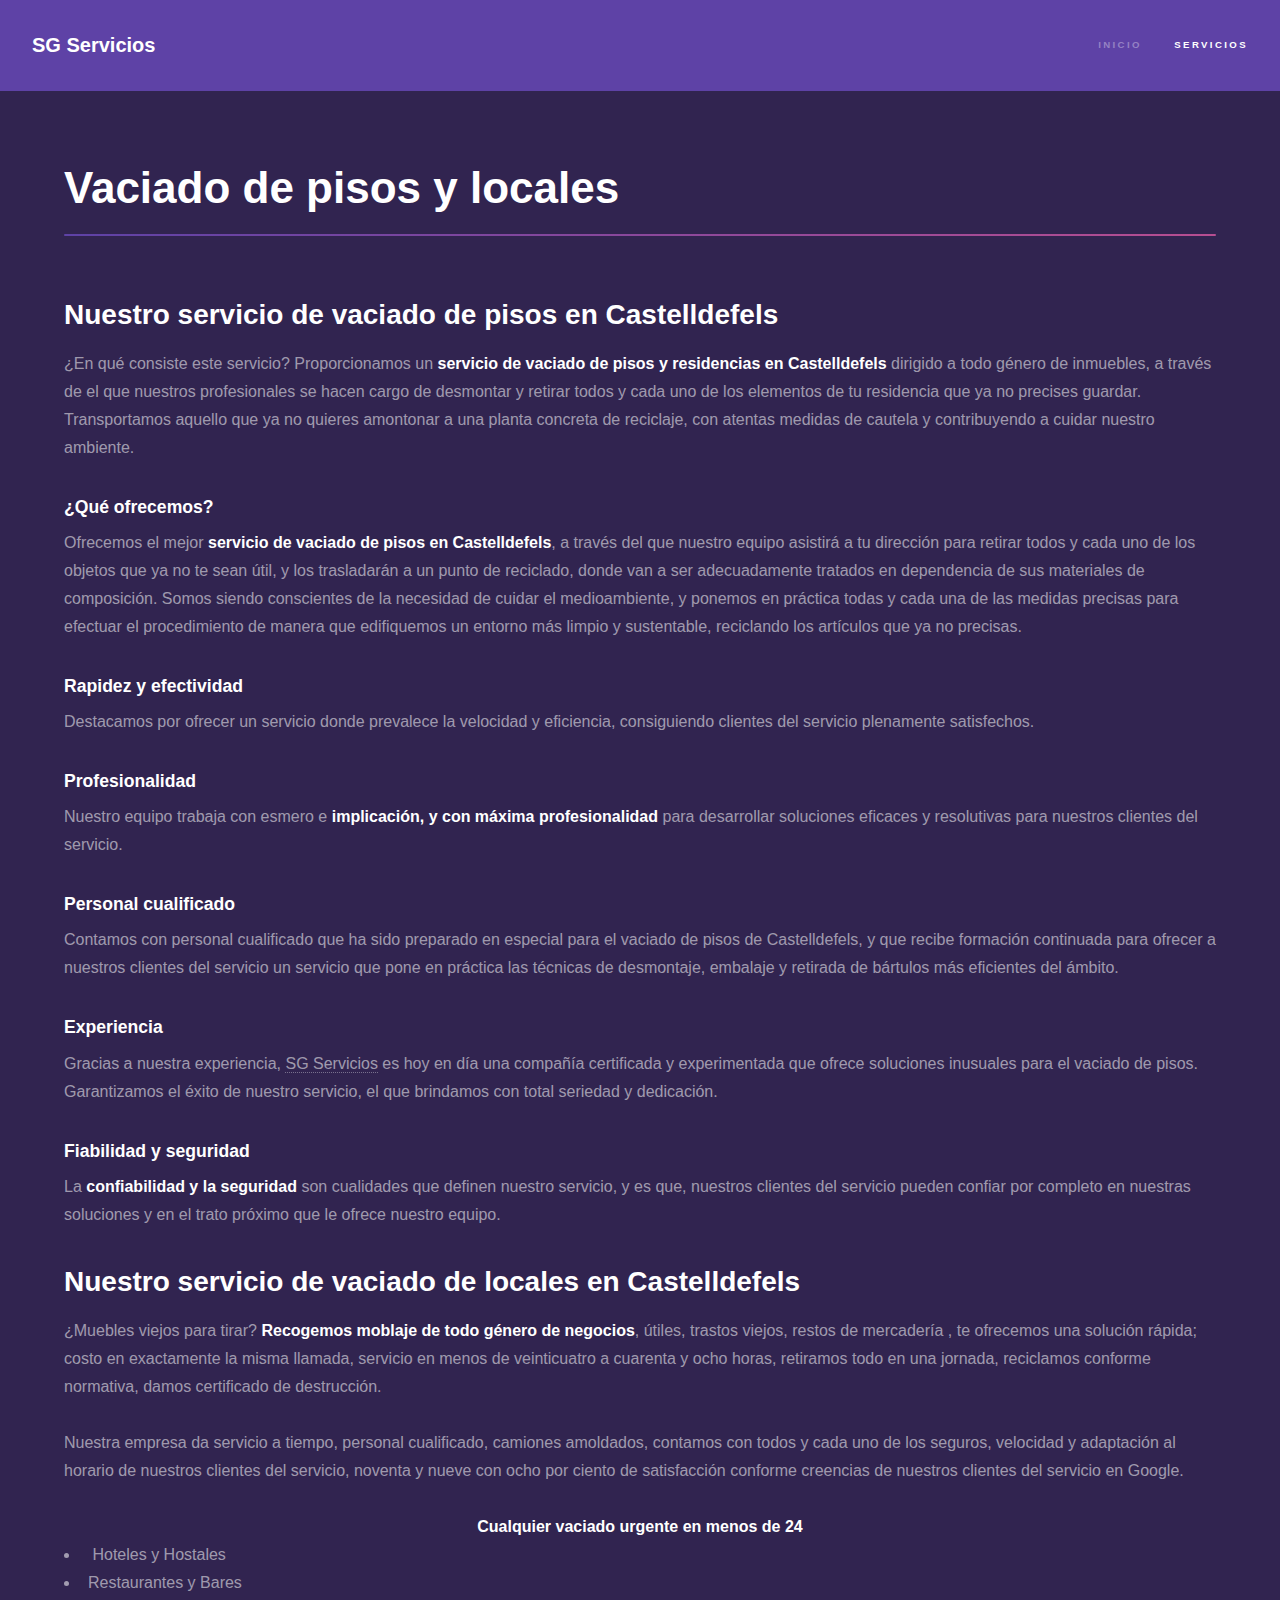
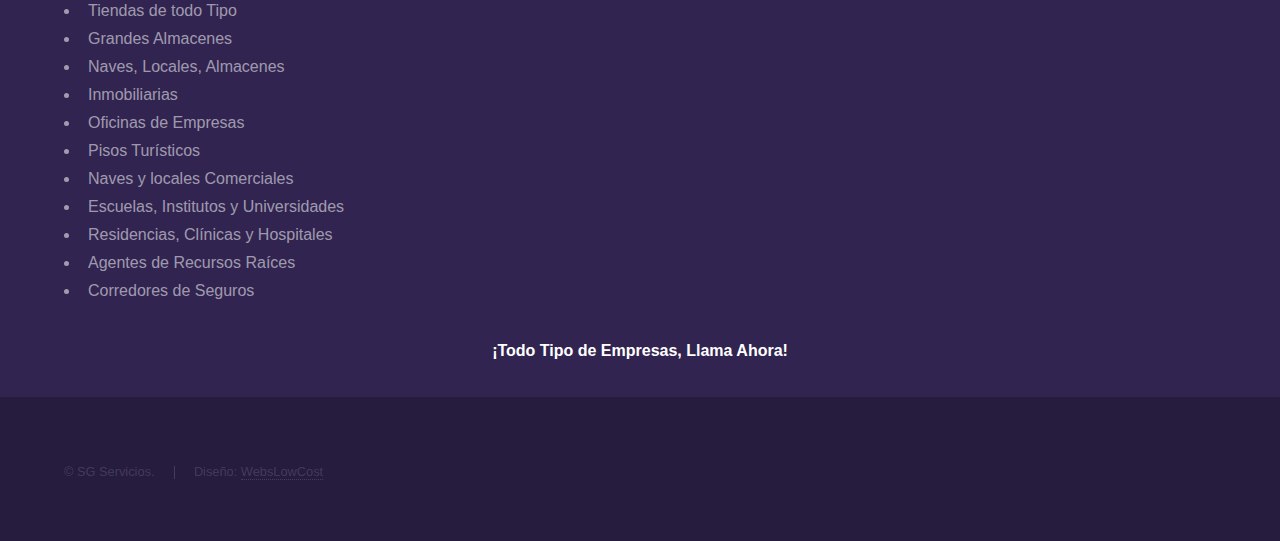
==== commit 9bf87678: "Update generic.html" ====
--- a/generic.html
+++ b/generic.html
@@ -27,45 +27,65 @@
      <section id="main" class="wrapper">
       <div class="inner">
        <h1 class="major">Vaciado de pisos y locales</h1>
-       <span class="image fit"><img src="images/pic04.jpg" alt="" /></span>
-       <h2 class="major">Nuestro servicio de vaciado de pisos en Castelldefels</h2>
-       <p>¿En qué consiste este servicio?
-                               Proporcionamos un servicio de vaciado de pisos y residencias en Castelldefels dirigido a todo género de inmuebles, a través de el que nuestros profesionales se hacen cargo de desmontar y retirar todos y cada uno de los elementos de tu residencia que ya no precises guardar.
-                               Transportamos aquello que ya no quieres amontonar a una planta concreta de reciclaje, con atentas medidas de cautela y contribuyendo a cuidar nuestro ambiente.</p>
-                            <h3 class="major">Qué ofrecemos?</h3>
-                            <p>Ofrecemos el mejor servicio de vaciado de pisos en Castelldefels, a través del que nuestro equipo asistirá a tu dirección para retirar todos y cada uno de los objetos que ya no te sean útil, y los trasladarán a un punto de reciclado, donde van a ser adecuadamente tratados en dependencia de sus materiales de composición.
-                               Somos siendo conscientes de la necesidad de cuidar el medioambiente, y ponemos en práctica todas y cada una de las medidas precisas para efectuar el procedimiento de manera que edifiquemos un entorno más limpio y sustentable, reciclando los artículos que ya no precisas.</p>
-       <h3 class="major">Rapidez y efectividad</h3>
-                               Destacamos por ofrecer un servicio donde prevalece la velocidad y eficiencia, consiguiendo clientes del servicio plenamente satisfechos.
-                            <h3 class="major">Profesionalidad</h3>
-                               Nuestro equipo trabaja con esmero e implicación, y con máxima profesionalidad para desarrollar soluciones eficaces y resolutivas para nuestros clientes del servicio.
-                            <h3 class="major">Personal cualificado</h3>
-                               Contamos con personal cualificado que ha sido preparado en especial para el vaciado de pisos de Castelldefels, y que recibe formación continuada para ofrecer a nuestros clientes del servicio un servicio que pone en práctica las técnicas de desmontaje, embalaje y retirada de bártulos más eficientes del ámbito.
-                            <h3 class="major">Experiencia</h3>
-                               Gracias a nuestra experiencia, SG Servicios es hoy en día una compañía certificada y experimentada que ofrece soluciones inusuales para el vaciado de pisos. Garantizamos el éxito de nuestro servicio, el que brindamos con total seriedad y dedicación.
-                            <h3 class="major">Fiabilidad y seguridad</h3>
-                               La confiabilidad y la seguridad son cualidades que definen nuestro servicio, y es que, nuestros clientes del servicio pueden confiar por completo en nuestras soluciones y en el trato próximo que le ofrece nuestro equipo.</p>
-          <h2 class="major">Nuestro servicio de vaciado de locales en Castelldefels</h2>
-       <div><span sans="" style="color: 0#41484d\&quot;; font-family: 0Open;"><span 18px="">¿Muebles viejos para tirar? Recogemos moblaje de todo género de negocios, útiles, trastos viejos, restos de mercadería , te ofrecemos una solución rápida; costo en exactamente la misma llamada, servicio en menos de veinticuatro a cuarenta y ocho horas, retiramos todo en una jornada, reciclamos conforme normativa, damos certificado de destrucción.</span></span></div>
-<div><span sans="" style="color: 0#41484d\&quot;; font-family: 0Open;"><span 18px=""> </span></span></div>
-<div><span sans="" style="color: 0#41484d\&quot;; font-family: 0Open;"><span 18px="">Nuestra empresa da servicio a tiempo, personal cualificado, camiones amoldados, contamos con todos y cada uno de los seguros, velocidad y adaptación al horario de nuestros clientes del servicio, noventa y nueve con ocho por ciento de satisfacción conforme creencias de nuestros clientes del servicio en google.</span></span></div>
-<div><span sans="" style="color: 0#41484d\&quot;; font-family: 0Open;"><span 18px=""> </span></span></div>
-<div><span sans="" style="color: 0#41484d\&quot;; font-family: 0Open;"><span 18px="">Cualquier vaciado urgente en menos de 24</span></span></div>
-<div><span sans="" style="color: 0#41484d\&quot;; font-family: 0Open;"><span 18px=""> Hoteles Y Hostales</span></span></div>
-<div><span sans="" style="color: 0#41484d\&quot;; font-family: 0Open;"><span 18px=""> Restaurantes Y Bares</span></span></div>
-<div><span sans="" style="color: 0#41484d\&quot;; font-family: 0Open;"><span 18px=""> Tiendas De Todo Tipo</span></span></div>
-<div><span sans="" style="color: 0#41484d\&quot;; font-family: 0Open;"><span 18px=""> Grandes Almacenes</span></span></div>
-<div><span sans="" style="color: 0#41484d\&quot;; font-family: 0Open;"><span 18px=""> Naves, Locales, Almacenes</span></span></div>
-<div><span sans="" style="color: 0#41484d\&quot;; font-family: 0Open;"><span 18px=""> Inmobiliarias</span></span></div>
-<div><span sans="" style="color: 0#41484d\&quot;; font-family: 0Open;"><span 18px=""> Oficinas De Empresas</span></span></div>
-<div><span sans="" style="color: 0#41484d\&quot;; font-family: 0Open;"><span 18px=""> Pisos Turísticos</span></span></div>
-<div><span sans="" style="color: 0#41484d\&quot;; font-family: 0Open;"><span 18px=""> Naves Y Locales Comerciales</span></span></div>
-<div><span sans="" style="color: 0#41484d\&quot;; font-family: 0Open;"><span 18px=""> Escuelas, Institutos Y Universidades</span></span></div>
-<div><span sans="" style="color: 0#41484d\&quot;; font-family: 0Open;"><span 18px=""> Residencias, Clínicas Y Hospitales</span></span></div>
-<div><span sans="" style="color: 0#41484d\&quot;; font-family: 0Open;"><span 18px=""> Agentes De Recursos Raíces</span></span></div>
-<div><span sans="" style="color: 0#41484d\&quot;; font-family: 0Open;"><span 18px=""> Corredores De Seguros</span></span></div>
-<div><span sans="" style="color: 0#41484d\&quot;; font-family: 0Open;"><span 18px="">...¡Todo Tipo De Empresas, Llama Ahora!</span></span></div>
-      </div>
+
+<h2 class="major">Nuestro servicio de vaciado de pisos en Castelldefels</h2>
+
+<p>&iquest;En qu&eacute; consiste este servicio? Proporcionamos un <strong>servicio de vaciado de pisos y residencias en Castelldefels</strong> dirigido a todo g&eacute;nero de inmuebles, a trav&eacute;s de el que nuestros profesionales se hacen cargo de desmontar y retirar todos y cada uno de los elementos de tu residencia que ya no precises guardar. Transportamos aquello que ya no quieres amontonar a una planta concreta de reciclaje, con atentas medidas de cautela y contribuyendo a cuidar nuestro ambiente.</p>
+
+<h3 class="major">&iquest;Qu&eacute; ofrecemos?</h3>
+
+<p>Ofrecemos el mejor <strong>servicio de vaciado de pisos en Castelldefels</strong>, a trav&eacute;s del que nuestro equipo asistir&aacute; a tu direcci&oacute;n para retirar todos y cada uno de los objetos que ya no te sean &uacute;til, y los trasladar&aacute;n a un punto de reciclado, donde van a ser adecuadamente tratados en dependencia de sus materiales de composici&oacute;n. Somos siendo conscientes de la necesidad de cuidar el medioambiente, y ponemos en pr&aacute;ctica todas y cada una de las medidas precisas para efectuar el procedimiento de manera que edifiquemos un entorno m&aacute;s limpio y sustentable, reciclando los art&iacute;culos que ya no precisas.</p>
+
+<h3 class="major">Rapidez y efectividad</h3>
+
+<p>Destacamos por ofrecer un servicio donde prevalece la velocidad y eficiencia, consiguiendo clientes del servicio plenamente satisfechos.</p>
+
+<h3 class="major">Profesionalidad</h3>
+
+<p>Nuestro equipo trabaja con esmero e <strong>implicaci&oacute;n, y con m&aacute;xima profesionalidad </strong>para desarrollar soluciones eficaces y resolutivas para nuestros clientes del servicio.</p>
+
+<h3 class="major">Personal cualificado</h3>
+
+<p>Contamos con personal cualificado que ha sido preparado en especial para el vaciado de pisos de Castelldefels, y que recibe formaci&oacute;n continuada para ofrecer a nuestros clientes del servicio un servicio que pone en pr&aacute;ctica las t&eacute;cnicas de desmontaje, embalaje y retirada de b&aacute;rtulos m&aacute;s eficientes del &aacute;mbito.</p>
+
+<h3 class="major">Experiencia</h3>
+
+<p>Gracias a nuestra experiencia, <a href="https://vaciado-pisos-badalona.company.site/">SG Servicios</a> es hoy en d&iacute;a una compa&ntilde;&iacute;a certificada y experimentada que ofrece soluciones inusuales para el vaciado de pisos. Garantizamos el &eacute;xito de nuestro servicio, el que brindamos con total seriedad y dedicaci&oacute;n.</p>
+
+<h3 class="major">Fiabilidad y seguridad</h3>
+
+<p>La <strong>confiabilidad y la seguridad </strong>son cualidades que definen nuestro servicio, y es que, nuestros clientes del servicio pueden confiar por completo en nuestras soluciones y en el trato pr&oacute;ximo que le ofrece nuestro equipo.</p>
+
+<h2 class="major">Nuestro servicio de vaciado de locales en Castelldefels</h2>
+
+<div><span sans="" style="color: 0#41484d\&quot;; font-family: 0Open;"><span 18px="">&iquest;Muebles viejos para tirar? <strong>Recogemos moblaje de todo g&eacute;nero de negocios</strong>, &uacute;tiles, trastos viejos, restos de mercader&iacute;a , te ofrecemos una soluci&oacute;n r&aacute;pida; costo en exactamente la misma llamada, servicio en menos de veinticuatro a cuarenta y ocho horas, retiramos todo en una jornada, reciclamos conforme normativa, damos certificado de destrucci&oacute;n.</span></span></div>
+
+<div><span sans="" style="color: 0#41484d\&quot;; font-family: 0Open;"><span 18px="">&nbsp;</span></span></div>
+
+<div><span sans="" style="color: 0#41484d\&quot;; font-family: 0Open;"><span 18px="">Nuestra empresa da servicio a tiempo, personal cualificado, camiones amoldados, contamos con todos y cada uno de los seguros, velocidad y adaptaci&oacute;n al horario de nuestros clientes del servicio, noventa y nueve con ocho por ciento de satisfacci&oacute;n conforme creencias de nuestros clientes del servicio en Google.</span></span></div>
+
+<div><span sans="" style="color: 0#41484d\&quot;; font-family: 0Open;"><span 18px="">&nbsp;</span></span></div>
+
+<div style="text-align: center;"><strong><span sans="" style="color: 0#41484d\&quot;; font-family: 0Open;"><span 18px="">Cualquier vaciado urgente en menos de 24</span></span></strong></div>
+
+<ul>
+	<li><span sans="" style="color: 0#41484d\&quot;; font-family: 0Open;"><span 18px="">&nbsp;Hoteles y Hostales</span></span></li>
+	<li><span sans="" style="color: 0#41484d\&quot;; font-family: 0Open;"><span 18px="">Restaurantes y Bares</span></span></li>
+	<li><span sans="" style="color: 0#41484d\&quot;; font-family: 0Open;"><span 18px="">Tiendas de todo Tipo</span></span></li>
+	<li><span sans="" style="color: 0#41484d\&quot;; font-family: 0Open;"><span 18px="">Grandes Almacenes</span></span></li>
+	<li><span sans="" style="color: 0#41484d\&quot;; font-family: 0Open;"><span 18px="">Naves, Locales, Almacenes</span></span></li>
+	<li><span sans="" style="color: 0#41484d\&quot;; font-family: 0Open;"><span 18px="">Inmobiliarias</span></span></li>
+	<li><span sans="" style="color: 0#41484d\&quot;; font-family: 0Open;"><span 18px="">Oficinas de Empresas</span></span></li>
+	<li><span sans="" style="color: 0#41484d\&quot;; font-family: 0Open;"><span 18px="">Pisos Tur&iacute;sticos</span></span></li>
+	<li><span sans="" style="color: 0#41484d\&quot;; font-family: 0Open;"><span 18px="">Naves y locales Comerciales</span></span></li>
+	<li><span sans="" style="color: 0#41484d\&quot;; font-family: 0Open;"><span 18px="">Escuelas, Institutos y Universidades</span></span></li>
+	<li><span sans="" style="color: 0#41484d\&quot;; font-family: 0Open;"><span 18px="">Residencias, Cl&iacute;nicas y Hospitales</span></span></li>
+	<li><span sans="" style="color: 0#41484d\&quot;; font-family: 0Open;"><span 18px="">Agentes de Recursos Ra&iacute;ces</span></span></li>
+	<li><span sans="" style="color: 0#41484d\&quot;; font-family: 0Open;"><span 18px="">Corredores de Seguros</span></span></li>
+</ul>
+
+<div style="text-align: center;"><strong><span sans="" style="color: 0#41484d\&quot;; font-family: 0Open;"><span 18px="">&iexcl;Todo Tipo de Empresas, Llama Ahora!</span></span></strong></div>
+
      </section>
 
    </div>
@@ -89,4 +109,4 @@
    <script src="assets/js/main.js"></script>
 
  </body>
-</html>+</html>
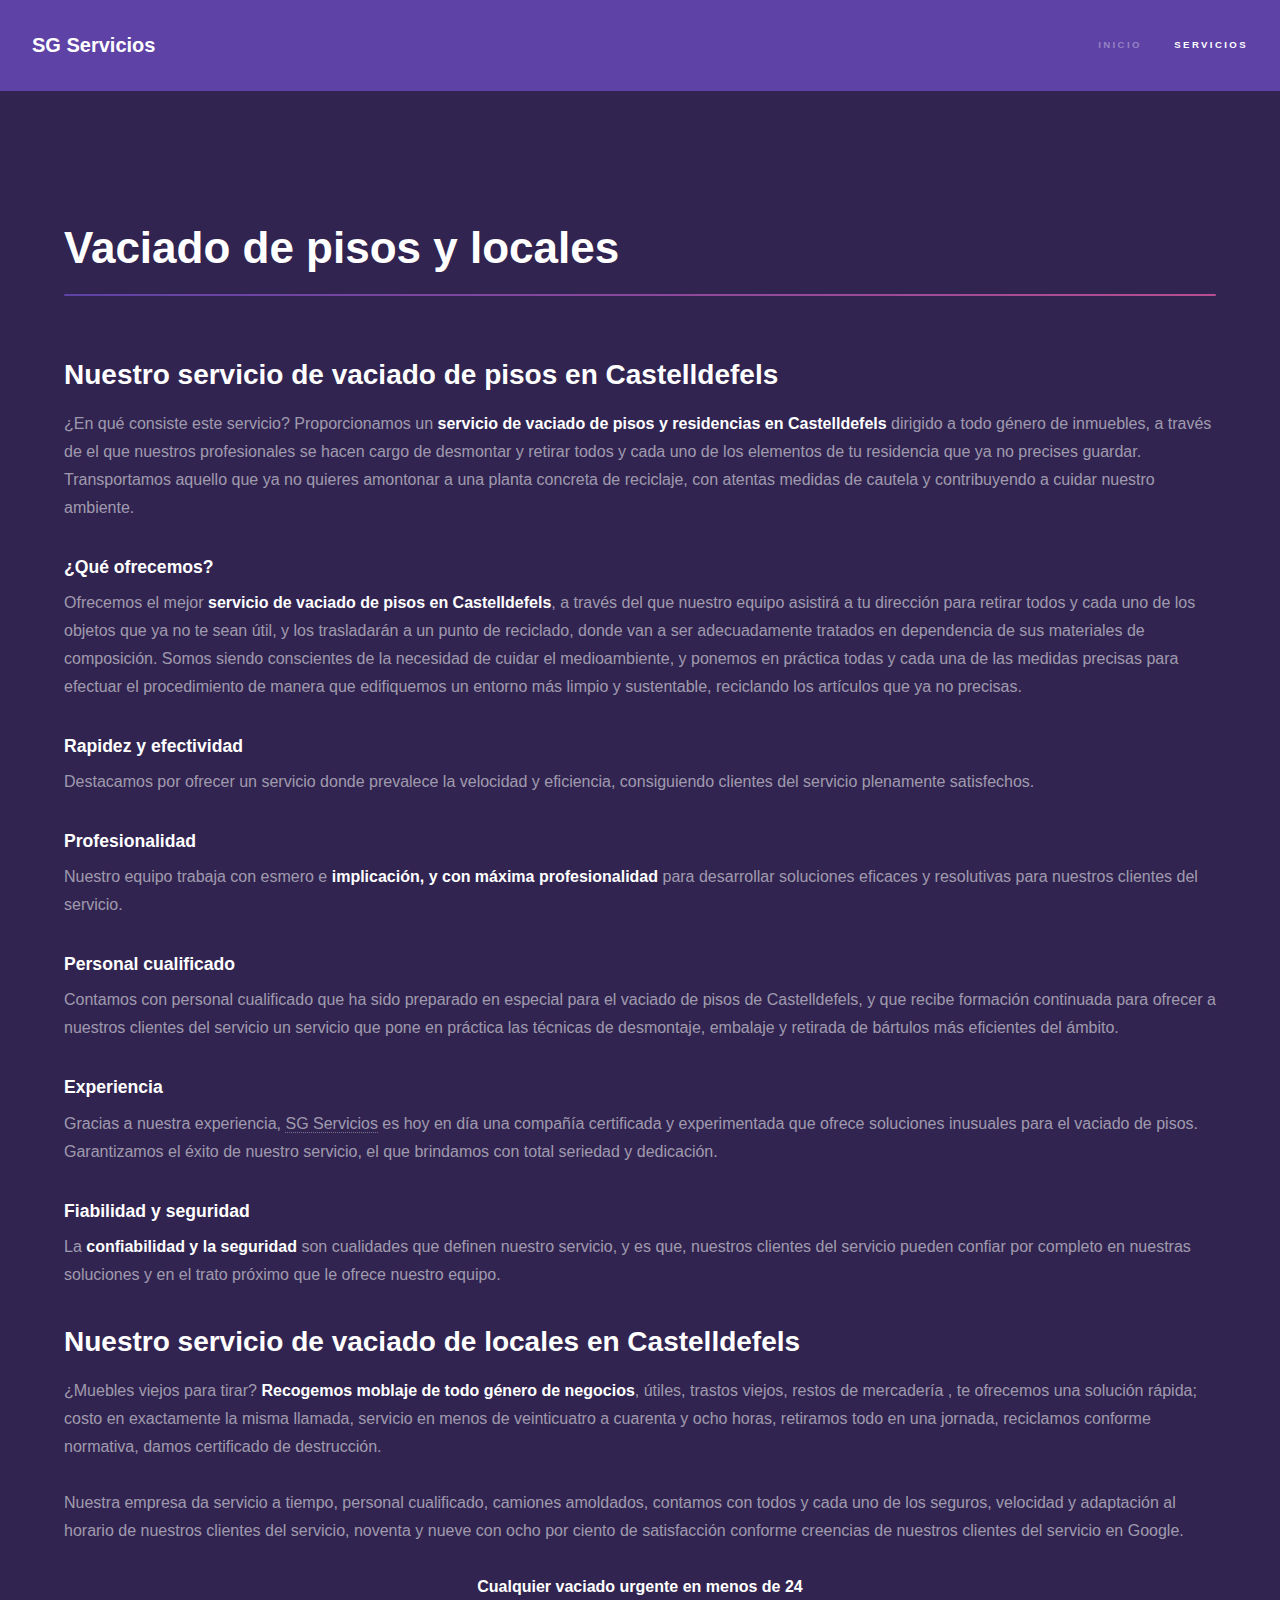
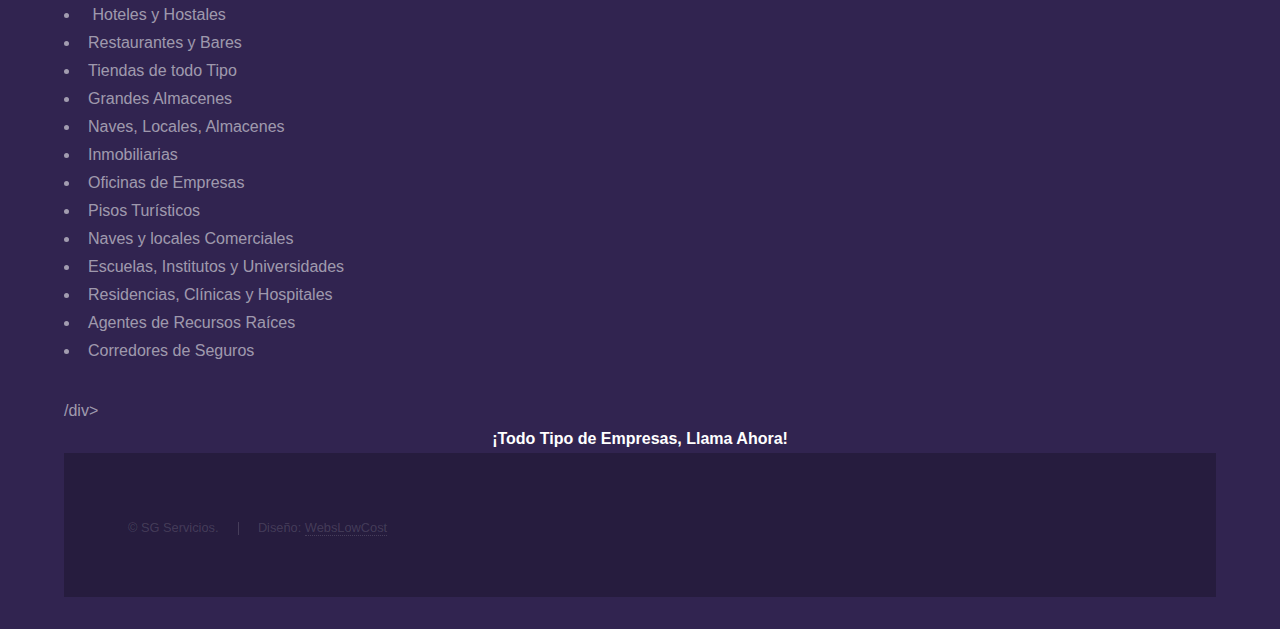
==== commit 8bef6dde: "Update generic.html" ====
--- a/generic.html
+++ b/generic.html
@@ -26,7 +26,9 @@
     <!-- Main -->
      <section id="main" class="wrapper">
       <div class="inner">
-       <h1 class="major">Vaciado de pisos y locales</h1>
+       <p class="major" style="text-align: center;"><img alt="" src=" vaciado-pisos-castelldefels/images/pic07.jpeg " /><img alt="" src="https://raw.githubusercontent.com/localseo365/vaciado-pisos-castelldefels/main/images/pic07.jpeg" /></p>
+
+<h1 class="major">Vaciado de pisos y locales</h1>
 
 <h2 class="major">Nuestro servicio de vaciado de pisos en Castelldefels</h2>
 
@@ -83,12 +85,8 @@
 	<li><span sans="" style="color: 0#41484d\&quot;; font-family: 0Open;"><span 18px="">Agentes de Recursos Ra&iacute;ces</span></span></li>
 	<li><span sans="" style="color: 0#41484d\&quot;; font-family: 0Open;"><span 18px="">Corredores de Seguros</span></span></li>
 </ul>
-
+/div>
 <div style="text-align: center;"><strong><span sans="" style="color: 0#41484d\&quot;; font-family: 0Open;"><span 18px="">&iexcl;Todo Tipo de Empresas, Llama Ahora!</span></span></strong></div>
-
-     </section>
-
-   </div>
 
   <!-- Footer -->
    <footer id="footer" class="wrapper alt">
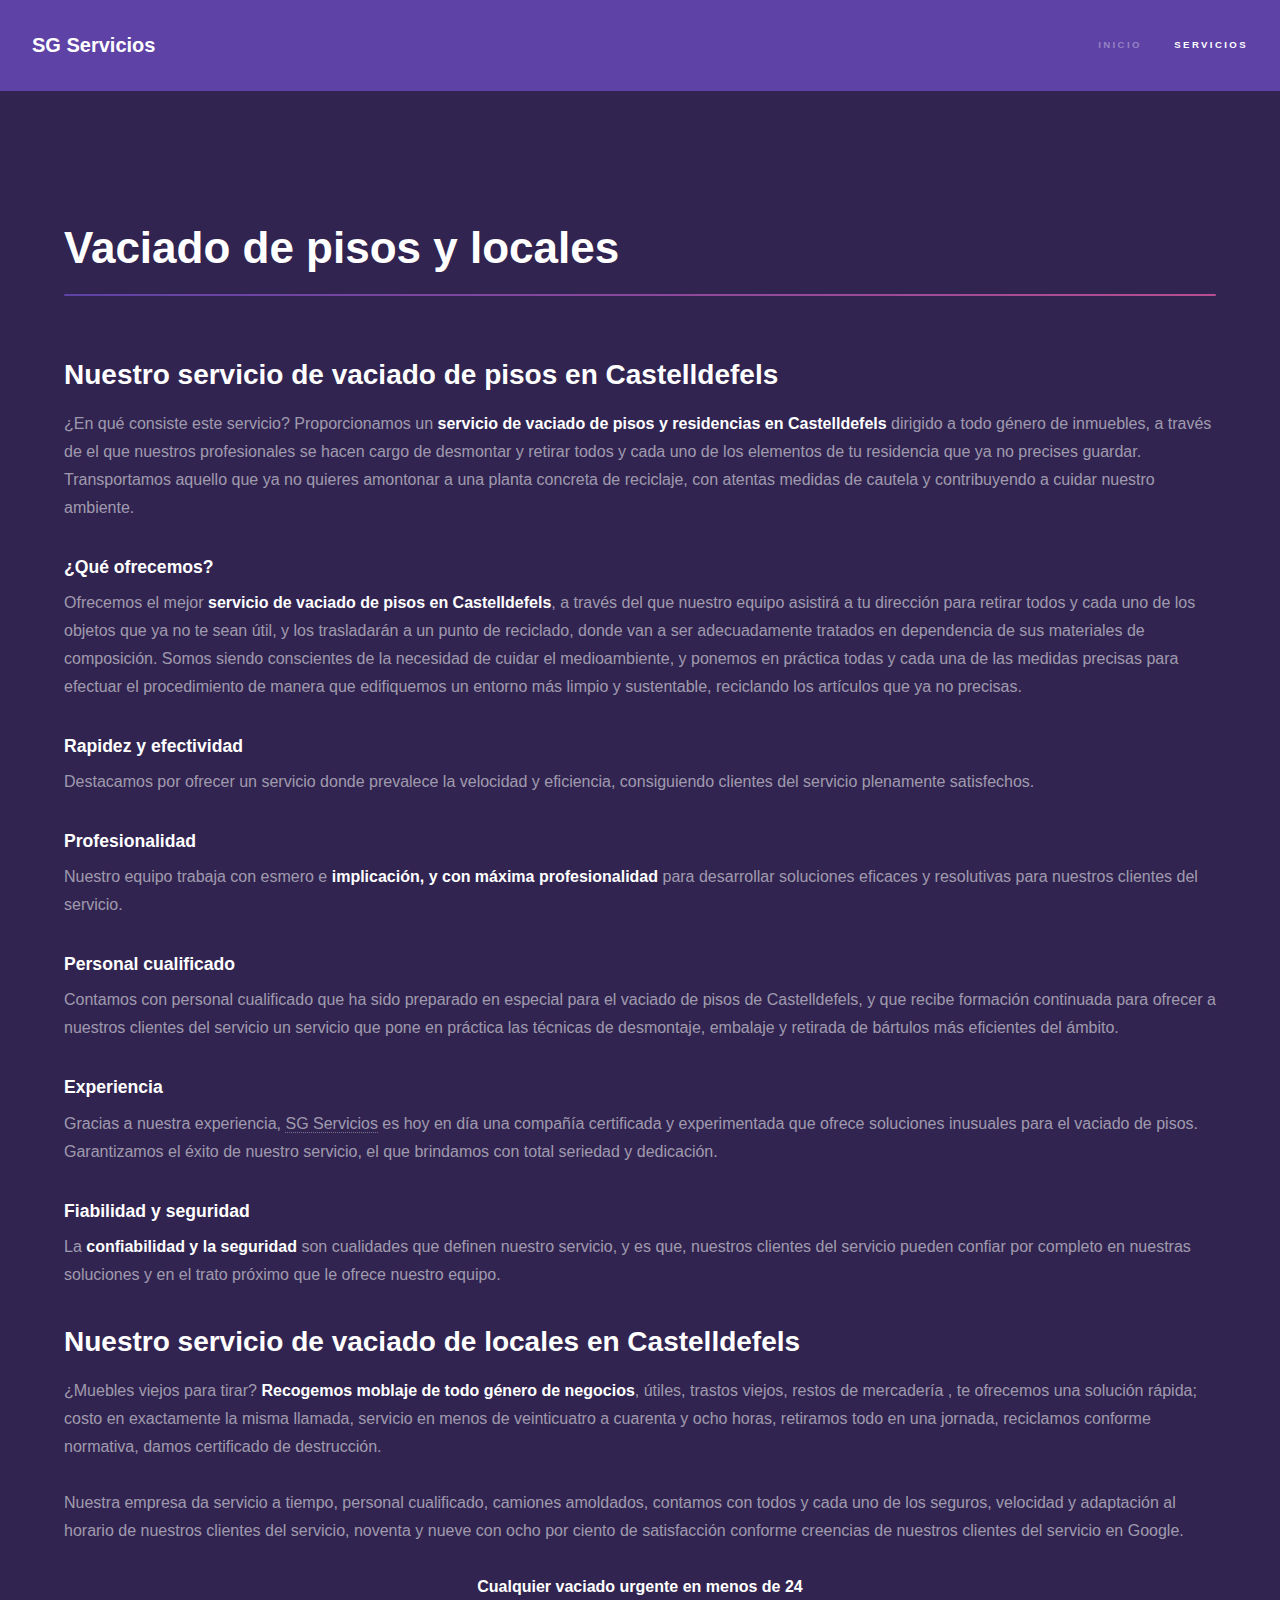
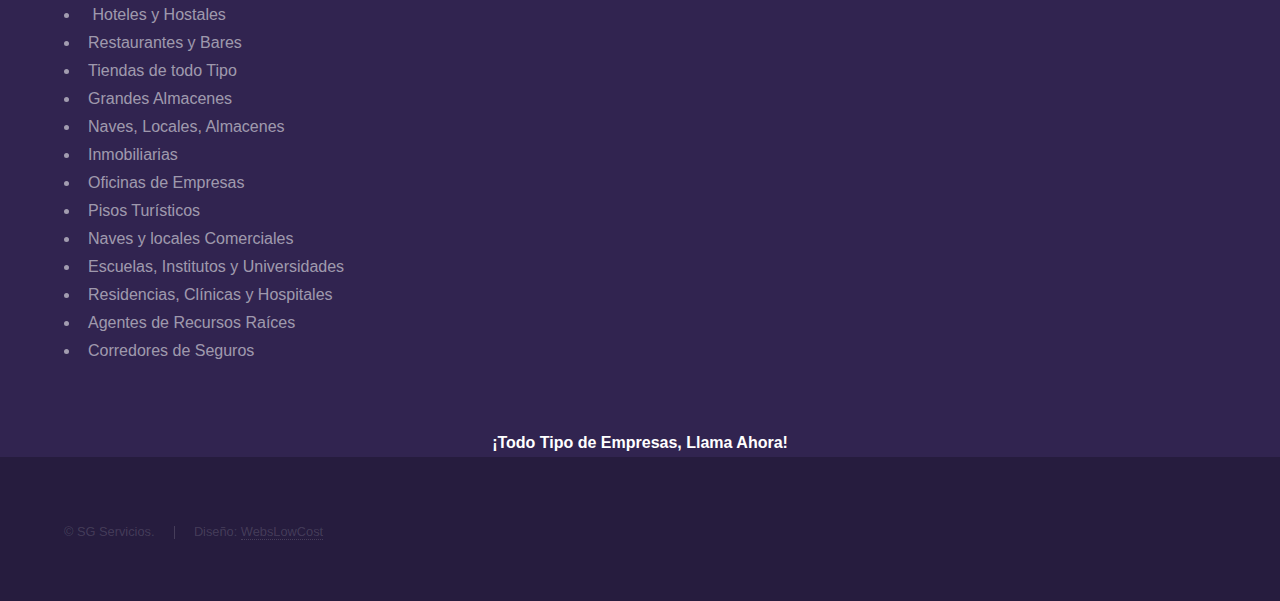
==== commit 682b7957: "Update generic.html" ====
--- a/generic.html
+++ b/generic.html
@@ -85,7 +85,7 @@
 	<li><span sans="" style="color: 0#41484d\&quot;; font-family: 0Open;"><span 18px="">Agentes de Recursos Ra&iacute;ces</span></span></li>
 	<li><span sans="" style="color: 0#41484d\&quot;; font-family: 0Open;"><span 18px="">Corredores de Seguros</span></span></li>
 </ul>
-/div>
+</div>
 <div style="text-align: center;"><strong><span sans="" style="color: 0#41484d\&quot;; font-family: 0Open;"><span 18px="">&iexcl;Todo Tipo de Empresas, Llama Ahora!</span></span></strong></div>
 
   <!-- Footer -->
